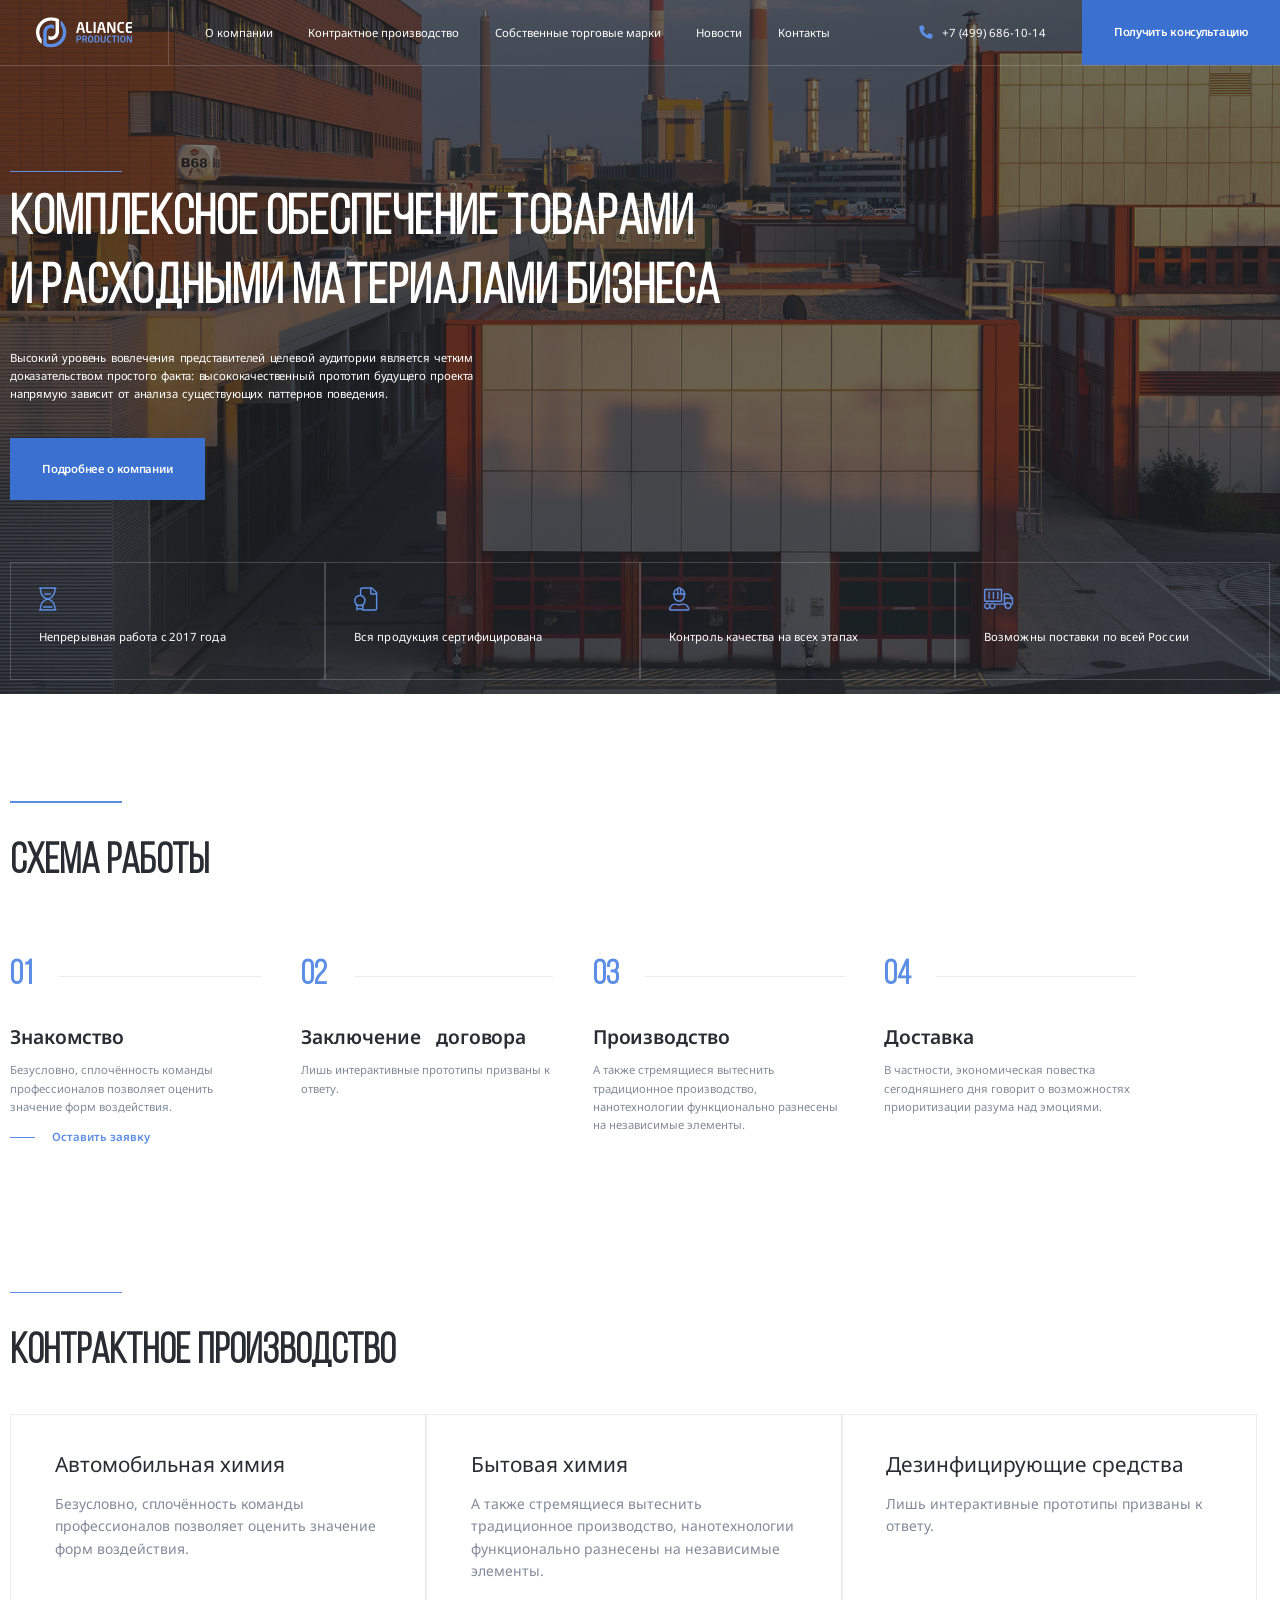
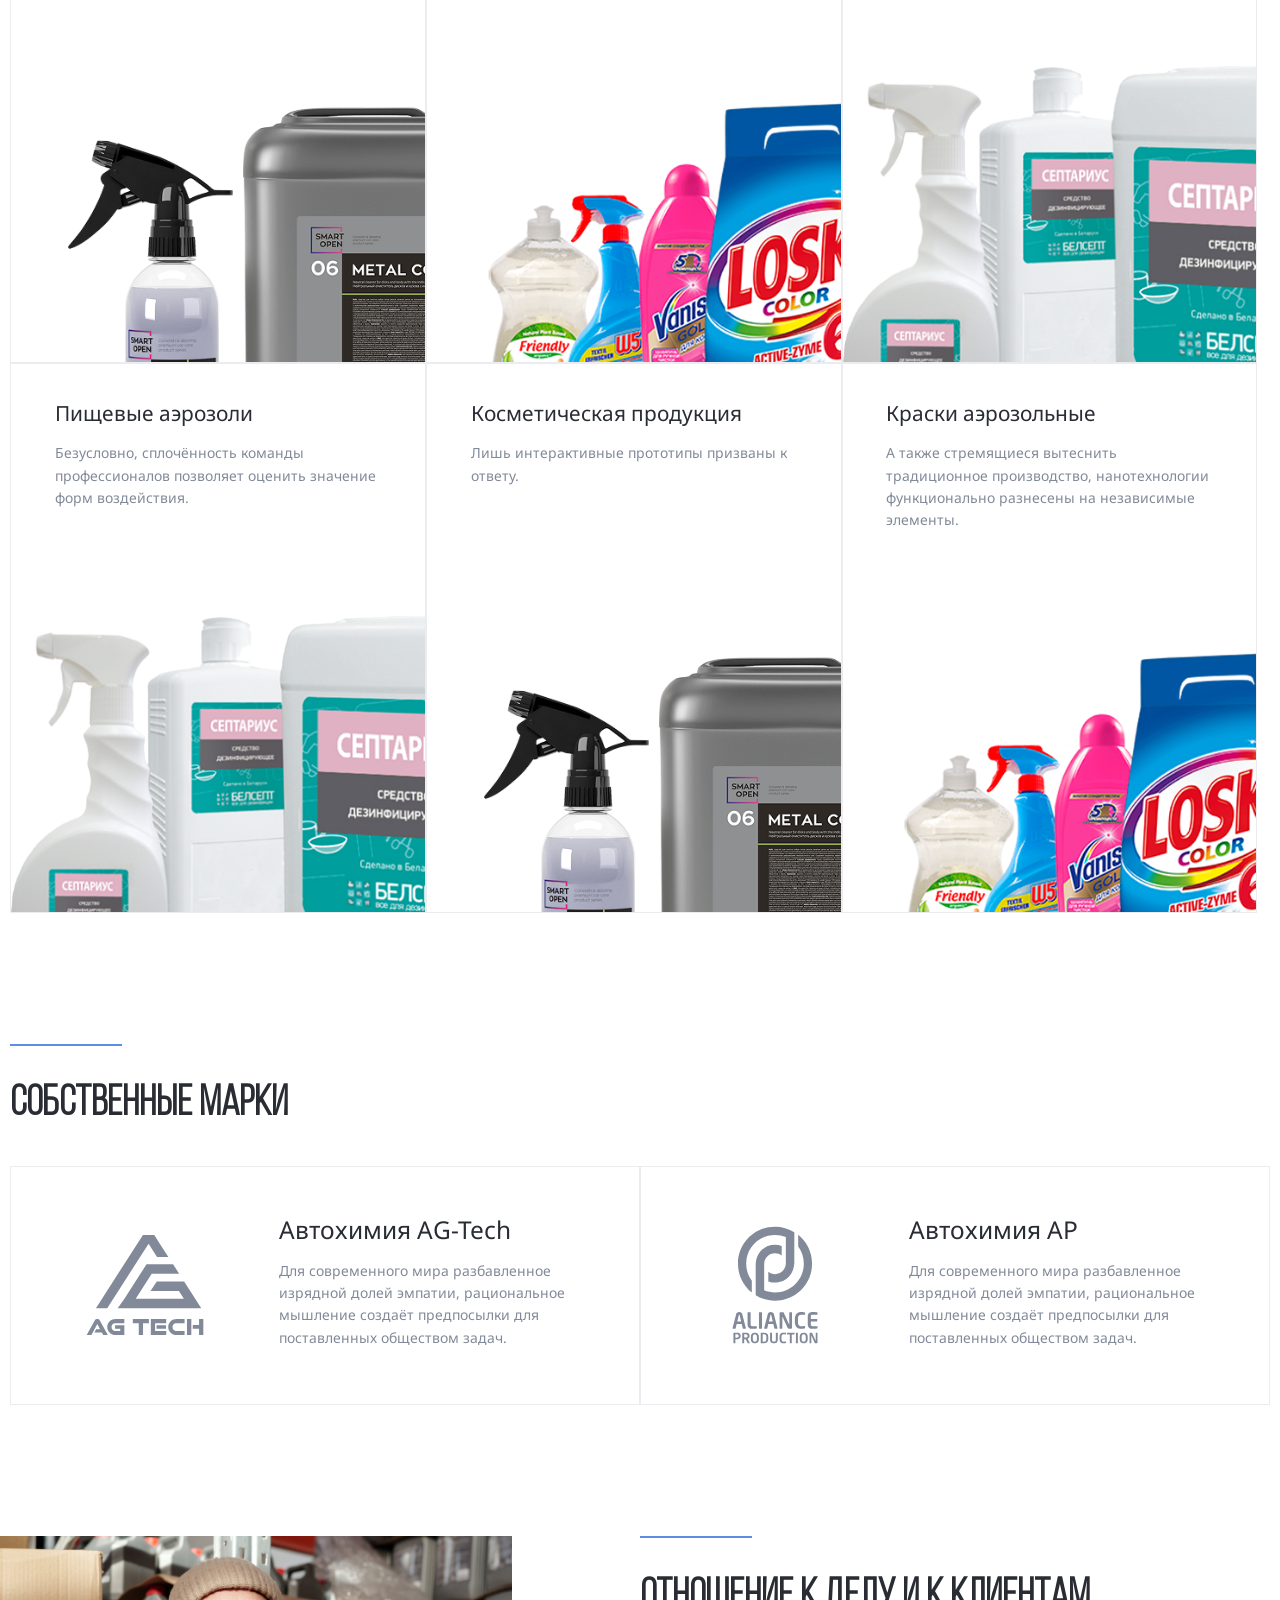
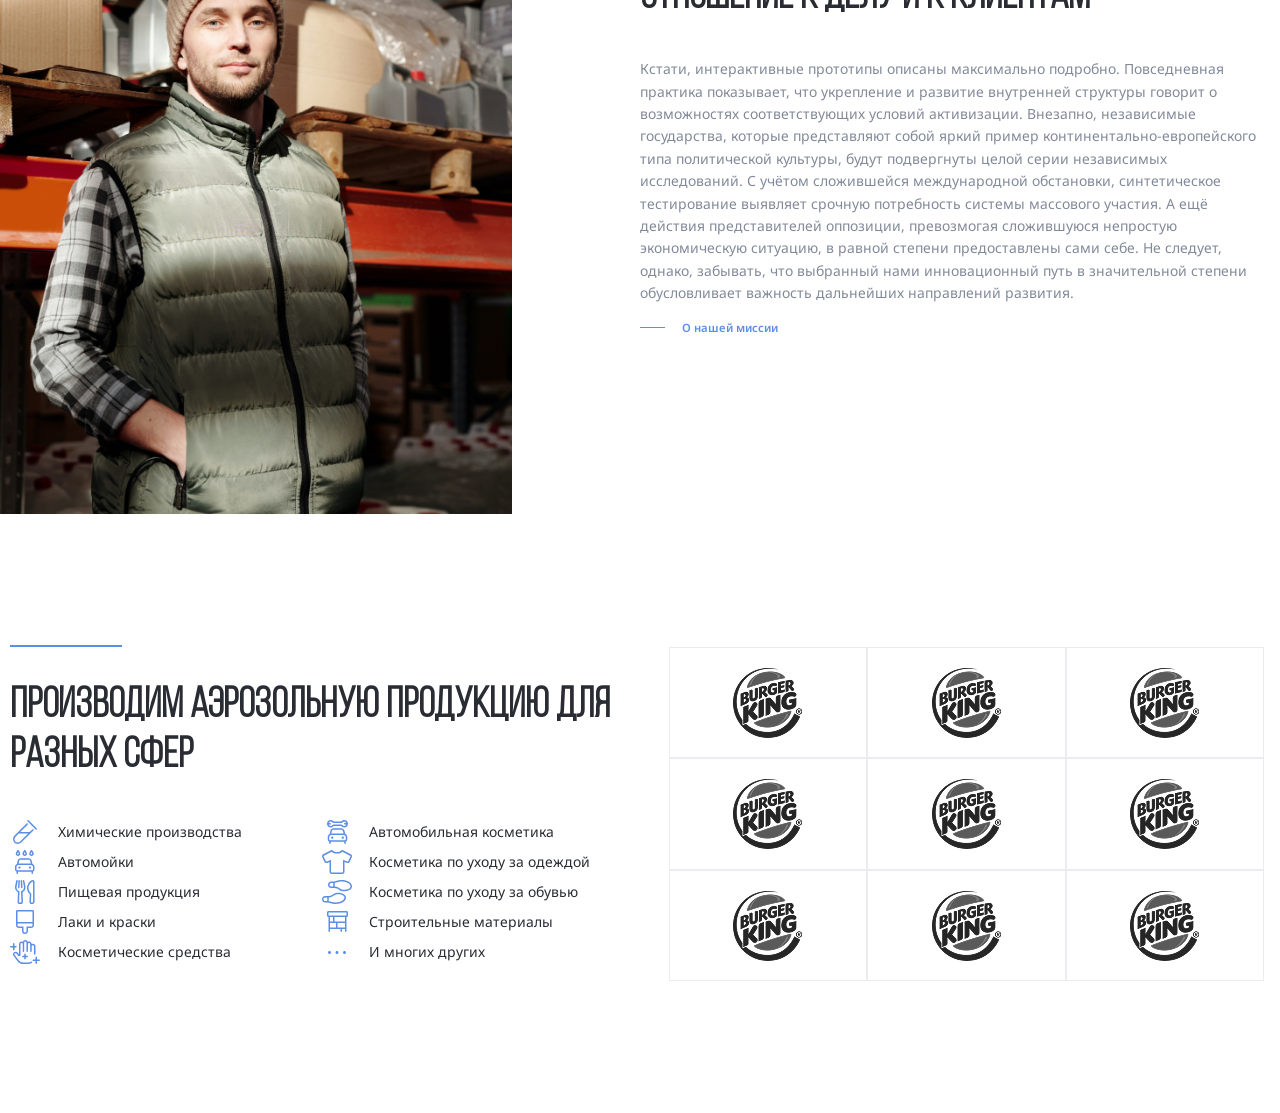
==== index.html @ 4aea6265 "add: "clients" section" ====
<!doctype html>
<html lang="en">
  <head>
    <meta charset="UTF-8" />
    <meta name="viewport" content="width=device-width, initial-scale=1.0" />
    <link rel="preconnect" href="https://fonts.googleapis.com" />
    <link rel="preconnect" href="https://fonts.gstatic.com" crossorigin />
    <link
      href="https://fonts.googleapis.com/css2?family=Noto+Sans:wght@400;600;700&display=swap"
      rel="stylesheet"
    />
    <link rel="stylesheet" href="css/swiper-bundle.min.css" />
    <link rel="stylesheet" href="css/normalize.css" />
    <link rel="stylesheet" href="css/style.css" />
    <title>Aliance Production</title>
  </head>
  <body>
    <div class="mobile-menu">
      <ul class="mobile-menu-nav">
        <li class="mobile-menu-item">
          <a href="#" class="mobile-menu-link">О компании</a>
        </li>
        <li class="mobile-menu-item">
          <a href="#" class="mobile-menu-link">Контрактное производство</a>
          <ul class="mobile-submenu">
            <li class="mobile-submenu-item">
              <a href="" class="mobile-submenu-link">Автомобильная химия</a>
            </li>
            <li class="mobile-submenu-item">
              <a href="" class="mobile-submenu-link">Бытовая химия</a>
            </li>
            <li class="mobile-submenu-item">
              <a href="" class="mobile-submenu-link"
                >Дезинфицирующие средства</a
              >
            </li>
            <li class="mobile-submenu-item">
              <a href="" class="mobile-submenu-link">Пищевые аэрозоли</a>
            </li>
            <li class="mobile-submenu-item">
              <a href="" class="mobile-submenu-link">Косметическая продукция</a>
            </li>
            <li class="mobile-submenu-item">
              <a href="" class="mobile-submenu-link">Краски аэрозольные</a>
            </li>
          </ul>
        </li>
        <li class="mobile-menu-item">
          <a href="#" class="mobile-menu-link">Собственные торговые марки</a>
          <ul class="mobile-submenu">
            <li class="mobile-submenu-item">
              <a href="#" class="mobile-submenu-link">Автохимия AG-Tech</a>
            </li>
            <li class="mobile-submenu-item">
              <a href="#" class="mobile-submenu-link">Автохимия AP</a>
            </li>
          </ul>
        </li>
        <li class="mobile-menu-item">
          <a href="#" class="mobile-menu-link">Новости</a>
        </li>
        <li class="mobile-menu-item">
          <a href="#" class="mobile-menu-link">Контакты</a>
        </li>
      </ul>
      <a href="tel:+74996861014" class="mobile-phone">+7 (499) 686-10-14</a>
      <div class="mobile-info">
        <svg class="phone-icon" width="24" height="24">
          <use href="img/sprite.svg#Location"></use>
        </svg>
        <address class="mobile-info-address">
          г. Москва, Холодильный пер. 4к1с8
        </address>
      </div>
      <div class="mobile-info">
        <svg class="phone-icon" width="24" height="24">
          <use href="img/sprite.svg#Mail"></use>
        </svg>
        <a href="mailto:a.dragunov@tdaliance.ru" class="mobile-info-email">
          a.dragunov@tdaliance.ru
        </a>
      </div>
      <div class="mobile-socials">
        <svg class="VK-icon" width="24" height="24">
          <use href="img/sprite.svg#VK"></use>
        </svg>
        <svg class="Inst-icon" width="24" height="24">
          <use href="img/sprite.svg#Inst"></use>
        </svg>
      </div>
      <!-- /.mobile-info -->
    </div>
    <nav class="navbar">
      <a href="#" class="mobile-menu-toggle">
        <div class="mobile-menu-line"></div>
        <div class="mobile-menu-line"></div>
        <div class="mobile-menu-line"></div>
      </a>
      <a class="header-logo" href="./">
        <svg class="logo-svg logo-light" width="110" height="44">
          <use href="img/sprite.svg#logo-light"></use>
        </svg>
        <svg class="logo-svg logo" width="110" height="44">
          <use href="img/sprite.svg#logo"></use>
        </svg>
      </a>
      <ul class="header-nav">
        <li class="header-nav-item">
          <a href="#" class="header-nav-link">О компании</a>
        </li>
        <li class="header-nav-item">
          <a href="#" class="header-nav-link">Контрактное производство</a>
        </li>
        <li class="header-nav-item">
          <a href="#" class="header-nav-link">Собственные торговые марки</a>
        </li>
        <li class="header-nav-item">
          <a href="#" class="header-nav-link">Новости</a>
        </li>
        <li class="header-nav-item">
          <a href="#" class="header-nav-link">Контакты</a>
        </li>
      </ul>
      <div class="header-phone">
        <svg class="phone-icon" width="20" height="20">
          <use href="img/sprite.svg#phone"></use>
        </svg>
        <a href="tel:+74996861014" class="header-phone-link"
          >+7 (499) 686-10-14
        </a>
      </div>
      <!-- /.header-phone -->
      <button class="navbar-button button">
        <svg class="button-icon" width="20" height="20">
          <use href="img/sprite.svg#phone"></use>
        </svg>
        <div class="button-text">Получить консультацию</div>
      </button>
    </nav>
    <!-- /.navbar -->
    <header class="header header-image">
      <div class="container">
        <div class="header-content">
          <div class="separator"></div>
          <h1 class="header-title">
            Комплексное обеспечение товарами и расходными материалами бизнеса
          </h1>
          <p class="header-text">
            Высокий уровень вовлечения представителей целевой аудитории является
            четким доказательством простого факта: высококачественный прототип
            будущего проекта напрямую зависит от анализа существующих паттернов
            поведения.
          </p>
          <div class="button">Подробнее о компании</div>
        </div>
        <!-- /.header-content -->

        <!-- Основной блок слайдера -->
        <div class="swiper features-slider">
          <!-- Обёртка слайдера -->
          <ul class="swiper-wrapper header-features">
            <!-- Слайды -->
            <li class="swiper-slide header-features-item">
              <svg width="30" height="30">
                <use href="img/sprite.svg#Time"></use>
              </svg>
              <p class="header-features-text">Непрерывная работа c 2017 года</p>
            </li>
            <li class="swiper-slide header-features-item">
              <svg width="30" height="30">
                <use href="img/sprite.svg#Mark"></use>
              </svg>
              <p class="header-features-text">Вся продукция сертифицирована</p>
            </li>
            <li class="swiper-slide header-features-item">
              <svg width="30" height="30">
                <use href="img/sprite.svg#Worker"></use>
              </svg>
              <p class="header-features-text">
                Контроль качества на всех этапах
              </p>
            </li>
            <li class="swiper-slide header-features-item">
              <svg width="30" height="30">
                <use href="img/sprite.svg#Cargo"></use>
              </svg>
              <p class="header-features-text">
                Возможны поставки по всей России
              </p>
            </li>
            <li class="swiper-slide header-features-item">
              <svg width="30" height="30">
                <use href="img/sprite.svg#Table"></use>
              </svg>
              <p class="header-features-text">Оперативное производство</p>
            </li>
          </ul>
          <!-- Кнопки навигации -->
          <div class="slider-buttons">
            <div class="slider-button-prev">
              <svg width="30" height="24">
                <use href="img/sprite.svg#prev"></use>
              </svg>
            </div>
            <div class="slider-button-next">
              <svg width="30" height="24">
                <use href="img/sprite.svg#next"></use>
              </svg>
            </div>
          </div>
        </div>
      </div>
      <!-- /.container -->
    </header>
    <section class="section section-light">
      <div class="container">
        <div class="separator"></div>
        <h2 class="section-title">Схема работы</h2>
        <!-- Slider main container -->
        <div class="swiper steps-slider">
          <!-- Additional required wrapper -->
          <ol class="swiper-wrapper steps">
            <!-- Slides -->
            <li class="swiper-slide steps-item">
              <span class="steps-num">01</span>
              <h3 class="steps-title">Знакомство</h3>
              <p class="steps-text">
                Безусловно, сплочённость команды профессионалов позволяет
                оценить значение форм воздействия.
              </p>
              <a href="#" class="button-link">Оставить заявку</a>
            </li>
            <li class="swiper-slide steps-item">
              <span class="steps-num">02</span>
              <h3 class="steps-title">Заключение договора</h3>
              <p class="steps-text">
                Лишь интерактивные прототипы призваны к ответу.
              </p>
            </li>
            <li class="swiper-slide steps-item">
              <span class="steps-num">03</span>
              <h3 class="steps-title">Производство</h3>
              <p class="steps-text">
                А также стремящиеся вытеснить традиционное производство,
                нанотехнологии функционально разнесены на независимые элементы.
              </p>
            </li>
            <li class="swiper-slide steps-item">
              <span class="steps-num">04</span>
              <h3 class="steps-title">Доставка</h3>
              <p class="steps-text">
                В частности, экономическая повестка сегодняшнего дня говорит о
                возможностях приоритизации разума над эмоциями.
              </p>
            </li>
          </ol>
          <!-- If we need navigation buttons -->
          <div class="steps-buttons">
            <div class="steps-button-prev">
              <svg width="30" height="24">
                <use href="img/sprite.svg#prev"></use>
              </svg>
            </div>
            <div class="steps-button-next">
              <svg width="30" height="24">
                <use href="img/sprite.svg#next"></use>
              </svg>
            </div>
          </div>
          <!-- /.steps-buttons -->
        </div>
      </div>
      <!-- /.container -->
    </section>
    <section class="section production">
      <div class="container">
        <div class="separator"></div>
        <h2 class="section-title">Контрактное производство</h2>
        <div class="cards">
          <a href="#" class="card">
            <div class="card-content">
              <h3 class="card-title">Автомобильная химия</h3>
              <p class="card-text">
                Безусловно, сплочённость команды профессионалов позволяет
                оценить значение форм воздействия.
              </p>
            </div>
            <img src="img/1.png" alt="Автомобильная химия" class="card-img" />
          </a>
          <a href="#" class="card">
            <div class="card-content">
              <h3 class="card-title">Бытовая химия</h3>
              <p class="card-text">
                А также стремящиеся вытеснить традиционное производство,
                нанотехнологии функционально разнесены на независимые элементы.
              </p>
            </div>
            <img src="img/2.png" alt="Бытовая химия" class="card-img" />
          </a>
          <a href="#" class="card">
            <div class="card-content">
              <h3 class="card-title">Дезинфицирующие средства</h3>
              <p class="card-text">
                Лишь интерактивные прототипы призваны к ответу.
              </p>
            </div>
            <img
              src="img/3.png"
              alt="Дезинфицирующие средства"
              class="card-img"
            />
          </a>
          <a href="#" class="card">
            <div class="card-content">
              <h3 class="card-title">Пищевые аэрозоли</h3>
              <p class="card-text">
                Безусловно, сплочённость команды профессионалов позволяет
                оценить значение форм воздействия.
              </p>
            </div>
            <img src="img/3.png" alt="Пищевые аэрозоли" class="card-img" />
          </a>
          <a href="#" class="card">
            <div class="card-content">
              <h3 class="card-title">Косметическая продукция</h3>
              <p class="card-text">
                Лишь интерактивные прототипы призваны к ответу.
              </p>
            </div>
            <img
              src="img/1.png"
              alt="Косметическая продукция"
              class="card-img"
            />
          </a>
          <a href="#" class="card">
            <div class="card-content">
              <h3 class="card-title">Краски аэрозольные</h3>
              <p class="card-text">
                А также стремящиеся вытеснить традиционное производство,
                нанотехнологии функционально разнесены на независимые элементы.
              </p>
            </div>
            <img src="img/2.png" alt="Краски аэрозольные" class="card-img" />
          </a>
        </div>
        <!-- /.cards -->
      </div>
    </section>
    <section class="section trademark">
      <div class="container">
        <div class="separator"></div>
        <h2 class="section-title">Собственные марки</h2>
        <div class="trademark-cards">
          <div class="trademark-card">
            <svg class="trademark-card-logo">
              <use href="img/sprite.svg#AGTECH"></use>
            </svg>
            <h3 class="trademark-card-title">Автохимия AG-Tech</h3>
            <p class="trademark-card-text">
              Для современного мира разбавленное изрядной долей эмпатии,
              рациональное мышление создаёт предпосылки для поставленных
              обществом задач.
            </p>
          </div>
          <div class="trademark-card">
            <svg class="trademark-card-logo">
              <use href="img/sprite.svg#AP"></use>
            </svg>
            <h3 class="trademark-card-title">Автохимия AP</h3>
            <p class="trademark-card-text">
              Для современного мира разбавленное изрядной долей эмпатии,
              рациональное мышление создаёт предпосылки для поставленных
              обществом задач.
            </p>
          </div>
        </div>
        <!-- /.trademark-cards -->
      </div>
      <!-- /.container -->
    </section>
    <section class="section founder">
      <img src="img/founder.jpg" alt="founder" class="founder-photo" />
      <div class="container">
        <div class="founder-content-wrapper">
          <div class="founder-content">
            <div class="separator"></div>
            <h2 class="section-title">Отношение к делу и к клиентам</h2>
            <p class="founder-text">
              Кстати, интерактивные прототипы описаны максимально подробно.
              Повседневная практика показывает, что укрепление и развитие
              внутренней структуры говорит о возможностях соответствующих
              условий активизации. Внезапно, независимые государства, которые
              представляют собой яркий пример континентально-европейского типа
              политической культуры, будут подвергнуты целой серии независимых
              исследований. С учётом сложившейся международной обстановки,
              синтетическое тестирование выявляет срочную потребность системы
              массового участия. А ещё действия представителей оппозиции,
              превозмогая сложившуюся непростую экономическую ситуацию, в равной
              степени предоставлены сами себе. Не следует, однако, забывать, что
              выбранный нами инновационный путь в значительной степени
              обусловливает важность дальнейших направлений развития.
            </p>
            <a href="#" class="button-link">О нашей миссии</a>
          </div>
        </div>
      </div>
    </section>
    <section class="section clients">
      <div class="container">
        <div class="separator"></div>
        <div class="client-wrapper">
          <div class="clients-content">
            <h2 class="section-title">
              Производим аэрозольную продукцию для разных сфер
            </h2>
            <ul class="clients-list">
              <li class="clients-list-item">
                <svg width="30" height="30" class="clients-list-icon">
                  <use href="img/sprite.svg#him"></use>
                </svg>
                Химические производства
              </li>
              <li class="clients-list-item">
                <svg width="30" height="30" class="clients-list-icon">
                  <use href="img/sprite.svg#car"></use>
                </svg>
                Автомойки
              </li>
              <li class="clients-list-item">
                <svg width="30" height="30" class="clients-list-icon">
                  <use href="img/sprite.svg#eat"></use>
                </svg>
                Пищевая продукция
              </li>
              <li class="clients-list-item">
                <svg width="30" height="30" class="clients-list-icon">
                  <use href="img/sprite.svg#brush"></use>
                </svg>
                Лаки и краски
              </li>
              <li class="clients-list-item">
                <svg width="30" height="30" class="clients-list-icon">
                  <use href="img/sprite.svg#cosmetic"></use>
                </svg>
                Косметические средства
              </li>
              <li class="clients-list-item">
                <svg width="30" height="30" class="clients-list-icon">
                  <use href="img/sprite.svg#car-cosm"></use>
                </svg>
                Автомобильная косметика
              </li>
              <li class="clients-list-item">
                <svg width="30" height="30" class="clients-list-icon">
                  <use href="img/sprite.svg#shirt"></use>
                </svg>
                Косметика по уходу за одеждой
              </li>
              <li class="clients-list-item">
                <svg width="30" height="30" class="clients-list-icon">
                  <use href="img/sprite.svg#boots"></use>
                </svg>
                Косметика по уходу за обувью
              </li>
              <li class="clients-list-item">
                <svg width="30" height="30" class="clients-list-icon">
                  <use href="img/sprite.svg#bricks"></use>
                </svg>
                Строительные материалы
              </li>
              <li class="clients-list-item">
                <svg width="30" height="30" class="clients-list-icon">
                  <use href="img/sprite.svg#more"></use>
                </svg>
                И многих других
              </li>
            </ul>
          </div>
          <div class="clients-logo-list">
            <div class="clients-logo-item">
              <img src="img/client.png" alt="burger-logo" class="clients-logo" />
            </div>
            <div class="clients-logo-item">
              <img src="img/client.png" alt="burger-logo" class="clients-logo" />
            </div>
            <div class="clients-logo-item">
              <img src="img/client.png" alt="burger-logo" class="clients-logo" />
            </div>
            <div class="clients-logo-item">
              <img src="img/client.png" alt="burger-logo" class="clients-logo" />
            </div>
            <div class="clients-logo-item">
              <img src="img/client.png" alt="burger-logo" class="clients-logo" />
            </div>
            <div class="clients-logo-item">
              <img src="img/client.png" alt="burger-logo" class="clients-logo" />
            </div>
            <div class="clients-logo-item">
              <img src="img/client.png" alt="burger-logo" class="clients-logo" />
            </div>
            <div class="clients-logo-item">
              <img src="img/client.png" alt="burger-logo" class="clients-logo" />
            </div>
            <div class="clients-logo-item">
              <img src="img/client.png" alt="burger-logo" class="clients-logo" />
            </div>
          </div>
        </div>
      </div>
    </section>
    <script src="js/swiper-bundle.min.js"></script>
    <script src="js/main.js"></script>
  </body>
</html>
---- css/style.css ----
* {
  box-sizing: border-box;
}
html {
  font-size: 1rem;
  overflow-x: hidden;
}
@font-face {
  font-family: "Bebas Neue";
  src: url("../fonts/BebasNeueBook.woff") format("woff");
  font-weight: normal;
  font-style: normal;
}

body {
  font-family: "Noto Sans", sans-serif;
  overflow-x: hidden;
}
.mobile-menu {
  display: none;
}
.container {
  max-width: 90rem;
  margin: auto;
}

.navbar {
  display: flex;
  align-items: center;
  color: #fff;
  height: 4.6875rem;
  position: fixed;
  width: 100%;
  left: 0;
  top: 0;
  z-index: 2;
  border-bottom: 0.0625rem solid rgba(235, 235, 240, 0.2);
  transition:
    background-color 0.2s,
    height 0.2s;
}
.navbar-light {
  background-color: #fff;
  color: #292d33;
  height: 4.5rem;
}
.phone-icon {
  fill: #5c8ee6;
}
.logo {
  display: none;
}
.logo-svg {
  width: 6.875rem;
  height: 2.75rem;
}
.navbar-light .header-logo-path {
  fill: #292d33;
}
.header {
  padding-top: 5.25rem;
}

.navbar-button {
  flex-shrink: 0;
  height: 100%;
  letter-spacing: -0.0213rem;
  word-spacing: -0.0063rem;
  font-weight: 600;
  font-size: 0.8125rem;

  padding: 1.5625rem 2.3125rem;
}

.header-image {
  background-image: url("../img/header-bg.jpg");
  background-size: cover;
  background-repeat: no-repeat;
  background-position: center;
  position: relative;
}
.header-image::before {
  content: "";
  position: absolute;
  background: rgba(41, 45, 51, 0.6);
  top: 0;
  left: 0;
  height: 100%;
  width: 100%;
  z-index: 0;
}
.header-logo {
  display: flex;
  align-items: center;
  padding: 0 2.5625rem;
  border-right: 0.0625rem solid rgba(235, 235, 240, 0.2);
  height: 100%;
}
.header-nav {
  flex: 1 1 auto;
  display: flex;
  align-items: center;
  height: 100%;
  list-style: none;
  padding: 0;
  padding-left: 2.5625rem;
  margin: 0;
}
.header-nav-item {
  height: 100%;
  display: flex;
  align-items: center;
}
.header-nav-item:not(:last-child) {
  margin-right: 5%;
}
.header-nav-link {
  display: flex;
  align-items: center;
  height: 100%;
  text-decoration: none;
  font-size: 0.8125rem;
  color: inherit;
  position: relative;
}
.header-nav-link::after {
  content: "";
  width: 0px;
  height: 2px;
  position: absolute;
  bottom: -1px;
  background-color: #5c8ee6;
  transition: width 0.2s;
  right: 0;
  left: auto;
}
.header-nav-link:hover::after {
  width: 100%;
  left: 0;
  right: auto;
}
.header-phone {
  flex-shrink: 0;
  display: flex;
  align-items: center;
  gap: 0.4375rem;
}
.header-phone-link {
  text-decoration: none;
  font-size: 0.8125rem;
  color: inherit;
  margin-right: 2.5625rem;
}
.button {
  line-height: 160%;
  color: #ffffff;
  background: #3a71d1;
  border: none;
  display: inline-block;
  cursor: pointer;
  letter-spacing: -0.0213rem;
  word-spacing: -0.0063rem;
  font-weight: 600;
  font-size: 0.8125rem;

  padding: 1.5625rem 2.3125rem;
}
.navbar-button .button-icon {
  display: none;
}
.header-button {
  height: 100%;
}
.separator {
  width: 8rem;
  height: 0.125rem;
  background: #5c8ee5;
}
.header-content {
  padding-top: 6.9375rem;
  position: relative;
  z-index: 1;
  color: #fff;
}
.header-title {
  max-width: 67.5rem;
  font-family: "Bebas Neue";
  font-size: 3.9375rem;
  line-height: 124%;
  margin: 1.0625rem 0 1.8125rem;
  letter-spacing: 0.0625rem;
  word-spacing: -0.1375rem;
}
.header-text {
  max-width: 33.125rem;
  font-style: normal;
  font-weight: 400;
  font-size: 0.8125rem;
  line-height: 159%;
  margin-bottom: 2.4375rem;
  letter-spacing: -0.0125rem;
  word-spacing: 0.125rem;
}
.header-features {
  display: flex;
  padding: 0;
  margin-top: 4.4375rem;
  list-style: none;
  color: #ffffff;
  position: relative;
}

.slider-buttons {
  display: none;
  height: 44px;
  margin-top: 2.625rem;
}

.slider-button-prev,
.slider-button-next {
  height: 100%;
  flex-basis: 50%;
  border: solid 1px rgba(235, 235, 240, 0.2);
  display: flex;
  align-items: center;
  justify-content: center;
  cursor: pointer;
}
.header-features-item {
  height: auto;
  width: 14.375rem;
  padding: 1.5rem 2rem;
  border: 0.0625rem solid rgba(235, 235, 240, 0.2);
}
.header-features-text {
  font-weight: 400;
  font-size: 0.8125rem;
  line-height: 160%;
  letter-spacing: 0.0063rem;
}

.section {
  margin-top: 7.6875rem;
  margin-bottom: 9.375rem;
}
.section-title {
  font-family: "Bebas Neue";
  font-size: 3rem;
  line-height: 120%;
  color: #292d33;
}
.steps {
  display: flex;
  list-style: none;
  padding: 0;
  gap: 2.8125rem;
}
.steps-item {
  width: 15.125rem;
  flex-shrink: 0;
}
.steps-num {
  font-weight: 600;
  font-family: "Bebas Neue";
  font-size: 2.4375rem;
  line-height: 230%;
  color: #5c8ee5;
  display: flex;
  align-items: center;
}
.steps-num:after {
  content: "";
  height: 0.0625rem;
  background: #ebebf0;
  display: inline-block;
  width: 100%;
  margin-left: 1.875rem;
}
.steps-title {
  font-weight: 600;
  font-size: 1.375rem;
  line-height: 160%;
  color: #292d33;
  margin-top: 0.4375rem;
  margin-bottom: 0.625rem;
  word-spacing: 0.75rem;
  letter-spacing: -0.0063rem;
}
.steps-text {
  font-weight: 400;
  font-size: 0.8125rem;
  line-height: 160%;
  color: #828a99;
  margin-top: 0.625rem;
  margin-bottom: 0.875rem;
}
.button-link {
  display: flex;
  text-decoration: none;
  align-items: center;
  font-weight: 600;
  font-size: 0.8125rem;
  line-height: 160%;
  color: #5c8ee5;
}
.button-link::before {
  content: "";
  width: 1.75rem;
  height: 0.0625rem;
  background-color: #5c8ee5;
  margin-right: 1.25rem;
  transition: 0.2s;
}
.button-link:hover::before {
  width: 2.75rem;
}
.steps-buttons {
  display: none;
  height: 40px;
  justify-content: flex-end;
}
.steps-button-prev,
.steps-button-next {
  background: #5c8ee5;
  height: 100%;
  width: 60px;
  display: flex;
  align-items: center;
  justify-content: center;
  cursor: pointer;
}
.mobile-socials {
  display: flex;
  flex-direction: row;
  gap: 15px;
}
.cards {
  display: flex;
  flex-wrap: wrap;
}
.card {
  flex-basis: 33%;
  border: 1px solid #ebebf0;
  position: relative;
  text-decoration: none;
  transition: border 0.2s;
}
.card:hover .card-title {
  color: #5c8ee5;
}
.card:hover {
  border-color: #5c8ee6;
}
.card-title {
  font-weight: 400;
  font-size: 1.49rem;
  line-height: 140%;
  color: #292d33;
  margin-top: 0;
  margin-bottom: 0.625rem;
  transition: color 0.2s;
}
.card-text {
  font-weight: 400;
  font-size: 1rem;
  line-height: 160%;
  color: #828a99;
  margin-bottom: 24.625rem;
}
.card-img {
  max-width: 100%;
  position: absolute;
  bottom: 0;
  right: 0;
  z-index: 0;
}
.card-content {
  padding: 2.5rem 3.125rem;
}
.trademark-cards {
  display: flex;
}
.trademark-card {
  flex-basis: 50%;
  border: 1px solid #ebebf0;
  text-decoration: none;
  transition: border 0.2s;
  padding: 3.125rem;
  display: grid;
  grid-column-gap: 3.125rem;
  grid-template-columns: 180px 1fr;
  grid-template-rows: auto 2fr;
  grid-template-areas:
    "logo title title"
    "logo text text";
}
.trademark-card-logo {
  grid-area: logo;
  fill: #828a99;
  width: 100%;
}
.trademark-card-title {
  grid-area: title;
  margin: 0;
  font-weight: 400;
  font-size: 1.75rem;
  line-height: 160%;
  color: #292d33;
}
.trademark-card-text {
  grid-area: text;
  margin: 0;
  font-weight: 400;
  font-size: 1rem;
  line-height: 160%;
  color: #828a99;
  margin-top: 10px;
}
.trademark-card:hover {
  border-color: #5c8ee6;
}
.trademark-card:hover .trademark-card-logo {
  fill: #5c8ee5;
}
.trademark-card:hover .trademark-card-title {
  color: #5c8ee5;
}
.founder {
  position: relative;
  min-height: 41.25rem;
}
.founder-photo {
  position: absolute;
  left: 0;
  width: 40%;
  height: 100%;
  top: 0;
  /* min-height: 41.25rem; */
  object-fit: cover;
}
.founder-content {
  max-width: 45rem;
}
.founder-content-wrapper {
  display: flex;
  justify-content: flex-end;
}
.founder-text {
  font-weight: 400;
  font-size: 1rem;
  line-height: 160%;
  color: #828a99;
}
.client-wrapper {
  display: flex;
  gap: 50px;
}
.clients-content {
  flex-basis: 50%;
}
.clients-list {
  list-style: none;
  padding: 0;
  columns: 2 auto;
}
.clients-list-item {
  display: flex;
  align-items: center;
  gap: 1.25rem;
  font-weight: 400;
  font-size: 1rem;
  line-height: 160%;
  color: #292d33;
}
.clients-logo-list {
  display: flex;
  flex-wrap: wrap;
  flex-shrink: 10;
}
.clients-logo-item {
  flex-basis: 33%;
  border: 1px solid #ebebf0;
  display: flex;
  align-items: center;
  justify-content: center;
  padding: 1rem;
}
.clients-logo {
  max-width: 100%;
  filter: grayscale(1) brightness(0.5);
  transition: filter 0.3s ease;
}
.clients-logo:hover {
  filter: grayscale(0) brightness(1);
}
@media (max-width: 1440px) {
  html {
    font-size: 14px;
  }

  .header-image {
    background-position: center;
  }
}

@media (max-width: 1200px) {
  html {
    font-size: 13px;
  }

  .header-logo {
    padding: 2rem;
  }
  .logo {
    max-width: 6rem;
  }
  .header-nav {
    padding-left: 2rem;
  }
  .header-nav-item:not(:last-child) {
    margin-right: 3rem;
  }
  .header-phone {
    display: none;
  }
  .navbar {
    height: 5.5rem;
  }
  .slider-buttons {
    display: flex;
    margin-top: -0.98rem;
  }
  .steps-buttons {
    display: flex;
  }
  .card {
    flex-basis: 50%;
  }
  .trademark-card {
    grid-template-columns: auto auto;
  }
  .founder-content {
    max-width: 35rem;
  }
  .clients-content {
    flex-basis: 60%;
  }
}

@media (max-width: 992px) {
  body.menu-open {
    position: fixed;
    width: 100%;
  }
  html {
    font-size: 12px;
  }
  .container {
    max-width: 70rem;
    margin: 0 6rem;
  }
  .header-nav {
    display: none;
  }
  .header-logo {
    flex-grow: 1;
    justify-content: center;
    border: none;
  }
  .logo-svg {
    width: 11rem;
  }
  .navbar-button {
    padding: 1.5625rem 2.5rem;
  }
  .mobile-menu-toggle {
    width: 79px;
    height: 100%;
    display: flex;
    flex-direction: column;
    justify-content: space-between;
    padding: 2.2rem 2.5rem;
    border-right: 1px solid rgba(235, 235, 240, 0.2);
  }
  .navbar-light .mobile-menu-line {
    background-color: #333;
  }
  .mobile-menu-line {
    height: 1px;
    background-color: #fff;
    width: 100%;
    transition: transform 0.2s;
  }
  .mobile-menu-line:nth-child(2) {
    width: 80%;
  }
  .navbar-button .button-text {
    display: none;
  }
  .navbar-button .button-icon {
    fill: #ffffff;
    display: block;
  }
  .mobile-menu {
    position: fixed;
    top: 0;
    left: 0;
    right: 0;
    bottom: 0;
    width: 100%;
    height: 100%;
    overflow-y: auto;
    z-index: 2;
    background-color: #ffffff;
    padding-top: 5rem;
    padding-left: 1.5rem;
    padding-right: 1.5rem;
  }
  .mobile-menu.is-open {
    display: block;
  }
  .mobile-menu-nav {
    list-style: none;
    padding: 0;
  }
  .mobile-menu-item {
    padding-bottom: 1.875rem;
  }
  .mobile-menu-link {
    text-decoration: none;
    font-weight: 700;
    font-size: 14px;
    line-height: 160%;
    color: #292d33;
  }
  .mobile-submenu {
    margin-top: 1.25rem;
    padding-left: 1rem;
    list-style: none;
  }
  .mobile-submenu-item {
    padding-bottom: 0.625rem;
  }
  .mobile-submenu-link {
    text-decoration: none;
    font-weight: 400;
    font-size: 14px;
    line-height: 160%;
    color: #828a99;
  }
  .mobile-phone {
    display: block;
    font-weight: 600;
    font-size: 20px;
    line-height: 160%;
    text-decoration: underline;
    text-decoration-skip-ink: none;
    color: #292d33;
    border-top: 1px solid #ebebf0;
    padding-top: 2rem;
    margin-bottom: 2rem;
  }
  .mobile-info {
    display: flex;
    text-align: center;
    gap: 1rem;
    margin-bottom: 1rem;
  }
  .mobile-info-address,
  .mobile-info-email {
    text-decoration: none;
    font-style: normal;
    font-weight: 400;
    font-size: 14px;
    line-height: 160%;
    color: #292d33;
  }
  .close-menu .mobile-menu-line:nth-child(2) {
    display: none;
  }
  .close-menu .mobile-menu-line:nth-child(1) {
    transform: rotate(45deg) translateY(15px);
  }
  .close-menu .mobile-menu-line:nth-child(3) {
    transform: rotate(-45deg) translateY(-15px);
  }
  .trademark-cards {
    flex-direction: column;
  }
  .client-wrapper {
    flex-direction: column;
  }
}
@media (max-width: 768px) {
  .container {
    max-width: 50rem;
  }
  .header-title {
    font-size: 3.5rem;
    margin: 1.3rem 0 1.8125rem;
    letter-spacing: 0.03rem;
  }
  .header-content {
    padding-top: 3rem;
  }
  .card {
    flex-basis: 100%;
  }
  .founder-photo {
    position: relative;
    width: 100%;
    margin-bottom: 3.125rem;
  }
  .founder-content-wrapper {
    justify-content: center;
  }
}
@media (max-width: 576px) {
  .container {
    max-width: 90%;
    margin: auto;
  }
  .header-title {
    font-size: 3.9rem;
  }
  .header-text {
    font-size: 1.2rem;
    margin-top: -0.7rem;
    letter-spacing: -0.028rem;
    line-height: 155%;
  }
  .header-content {
    padding-top: 4.56rem;
  }
  .header-content .button {
    display: block;
    width: 100%;
    padding: 1.6rem 2.1rem;
    font-size: 1.24rem;
    text-align: center;
  }
  .header-features-item {
    width: 245px !important;
  }
  .header-features-text {
    font-size: 1.185rem;
  }
  .header-features-item svg {
    width: 48px;
  }
  .steps {
    margin-top: -0.5rem;
  }
  .steps-item {
    width: 290px !important;
  }
  .steps-num {
    font-size: 3.7rem;
  }
  .steps-title {
    margin-top: -0.7rem;
    font-size: 1.5rem;
  }
  .steps-text {
    font-size: 1.2rem;
    margin-bottom: 2rem;
  }
  .steps-link {
    font-size: 1.24rem;
  }
  .steps-link::before {
    width: 3.4rem;
  }
  .card-content {
    padding: 2.5rem 2.125rem;
  }
  .card-title {
    font-size: 1.7rem;
    line-height: 179%;
    margin-bottom: -0.45rem;
  }
  .card-text {
    font-size: 1.2rem;
    margin-bottom: 22.625rem;
  }
  .trademark-card {
    grid-template-areas:
      "logo title"
      "text text";
  }
  .founder-photo {
    min-height: 24rem;
  }
  .founder-text {
    margin-top: -1rem;
    font-size: 1.2rem;
  }
  .button-link {
    font-size: 1.225rem;
  }
  .button-link::before {
    width: 3.55rem;
  }
  .clients-list {
    columns: 1;
  }
  .clients-logo-item {
    flex-basis: 50%;
  }
}
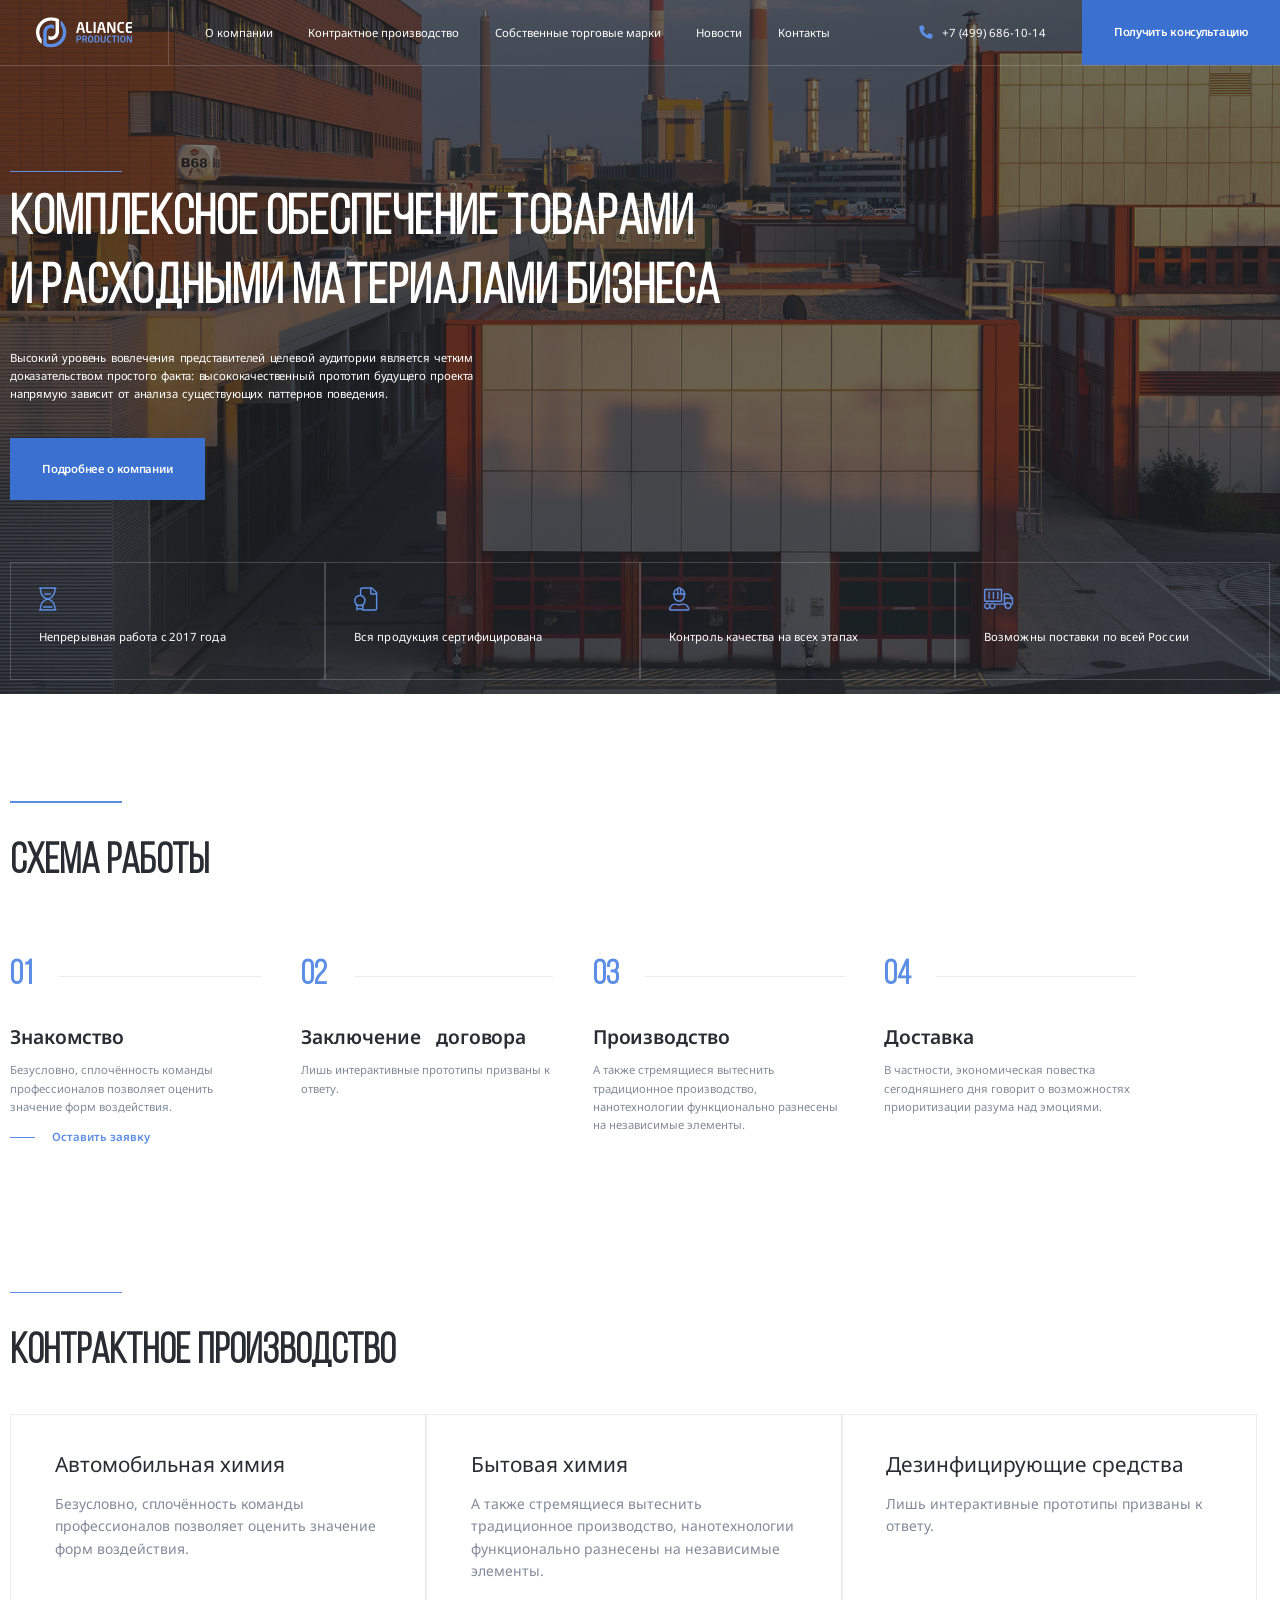
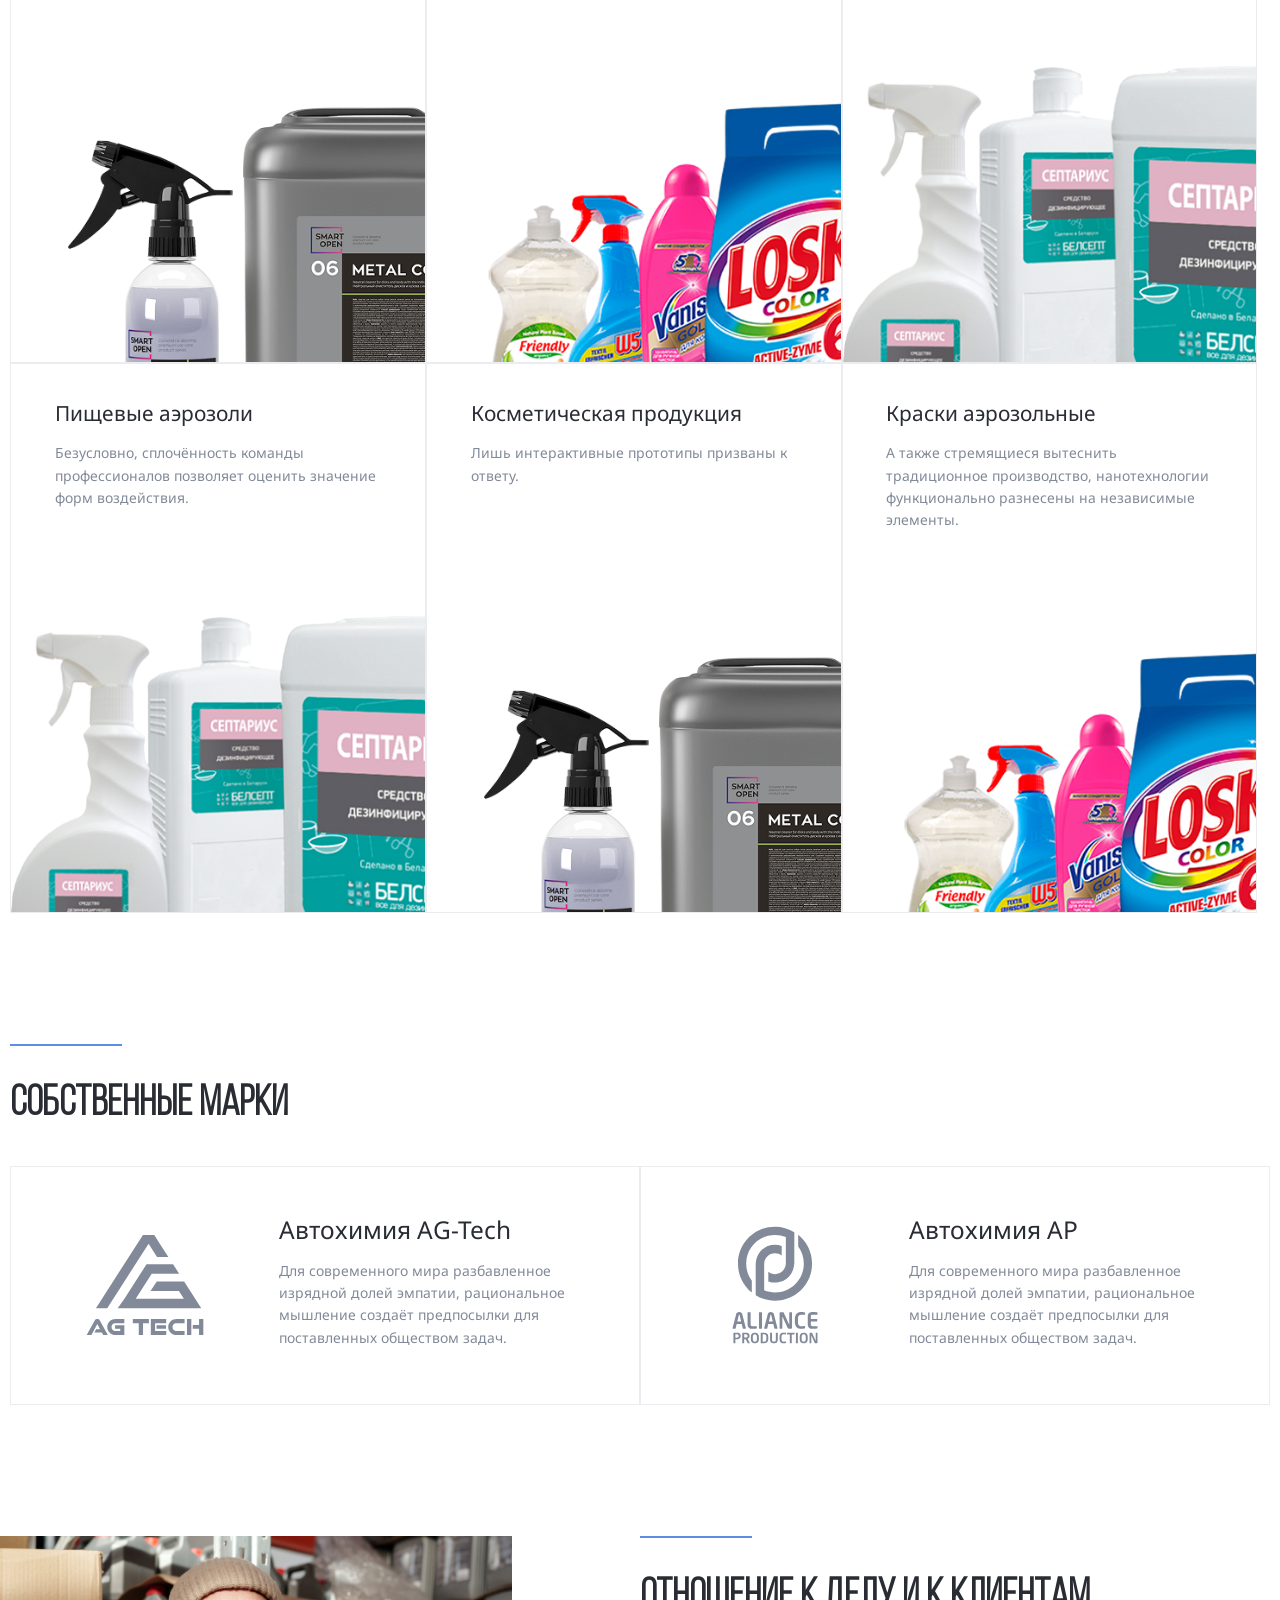
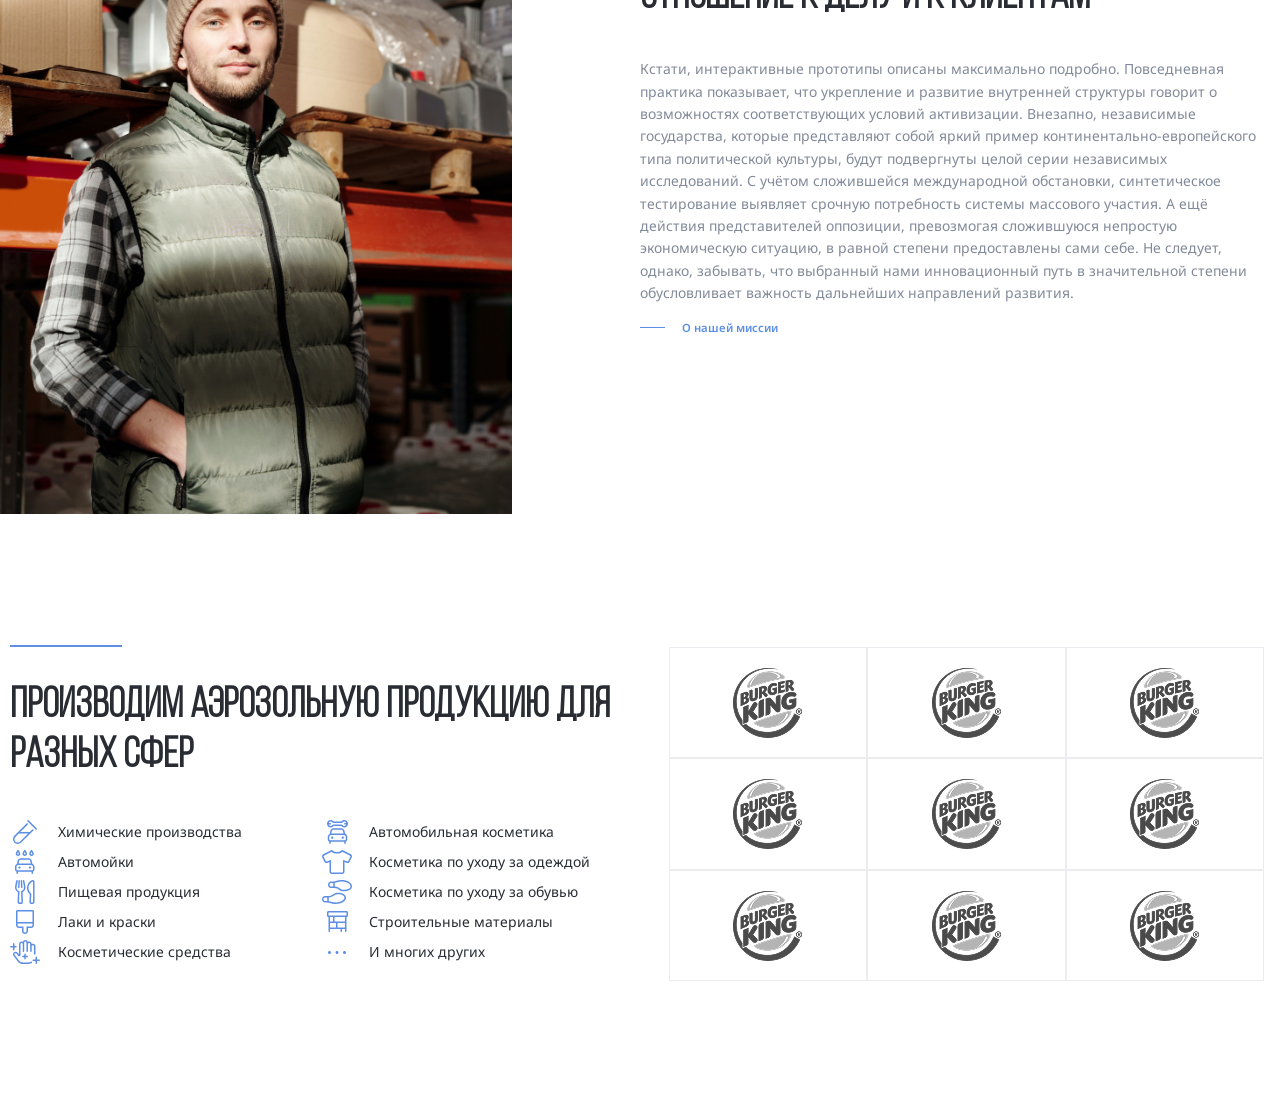
==== commit 68bdf91f: "fix: clients-logo-item hover" ====
--- a/index.html
+++ b/index.html
@@ -478,33 +478,33 @@
             </ul>
           </div>
           <div class="clients-logo-list">
-            <div class="clients-logo-item">
-              <img src="img/client.png" alt="burger-logo" class="clients-logo" />
-            </div>
-            <div class="clients-logo-item">
-              <img src="img/client.png" alt="burger-logo" class="clients-logo" />
-            </div>
-            <div class="clients-logo-item">
-              <img src="img/client.png" alt="burger-logo" class="clients-logo" />
-            </div>
-            <div class="clients-logo-item">
-              <img src="img/client.png" alt="burger-logo" class="clients-logo" />
-            </div>
-            <div class="clients-logo-item">
-              <img src="img/client.png" alt="burger-logo" class="clients-logo" />
-            </div>
-            <div class="clients-logo-item">
-              <img src="img/client.png" alt="burger-logo" class="clients-logo" />
-            </div>
-            <div class="clients-logo-item">
-              <img src="img/client.png" alt="burger-logo" class="clients-logo" />
-            </div>
-            <div class="clients-logo-item">
-              <img src="img/client.png" alt="burger-logo" class="clients-logo" />
-            </div>
-            <div class="clients-logo-item">
-              <img src="img/client.png" alt="burger-logo" class="clients-logo" />
-            </div>
+            <a href ="#" class="clients-logo-item">
+              <img src="img/client.png" alt="burger-logo" class="clients-logo" />
+            </a>
+            <a href ="#" class="clients-logo-item">
+              <img src="img/client.png" alt="burger-logo" class="clients-logo" />
+            </a>
+            <a href ="#" class="clients-logo-item">
+              <img src="img/client.png" alt="burger-logo" class="clients-logo" />
+            </a>
+            <a href ="#" class="clients-logo-item">
+              <img src="img/client.png" alt="burger-logo" class="clients-logo" />
+            </a>
+            <a href ="#" class="clients-logo-item">
+              <img src="img/client.png" alt="burger-logo" class="clients-logo" />
+            </a>
+            <a href ="#" class="clients-logo-item">
+              <img src="img/client.png" alt="burger-logo" class="clients-logo" />
+            </a>
+            <a href ="#" class="clients-logo-item">
+              <img src="img/client.png" alt="burger-logo" class="clients-logo" />
+            </a>
+            <a href ="#" class="clients-logo-item">
+              <img src="img/client.png" alt="burger-logo" class="clients-logo" />
+            </a>
+            <a href ="#" class="clients-logo-item">
+              <img src="img/client.png" alt="burger-logo" class="clients-logo" />
+            </a>
           </div>
         </div>
       </div>
--- a/css/style.css
+++ b/css/style.css
@@ -487,11 +487,11 @@
 }
 .clients-logo {
   max-width: 100%;
-  filter: grayscale(1) brightness(0.5);
-  transition: filter 0.3s ease;
+  filter: grayscale(1);
+  transition: filter 0.2s ease;
 }
 .clients-logo:hover {
-  filter: grayscale(0) brightness(1);
+  filter: grayscale(0);
 }
 @media (max-width: 1440px) {
   html {
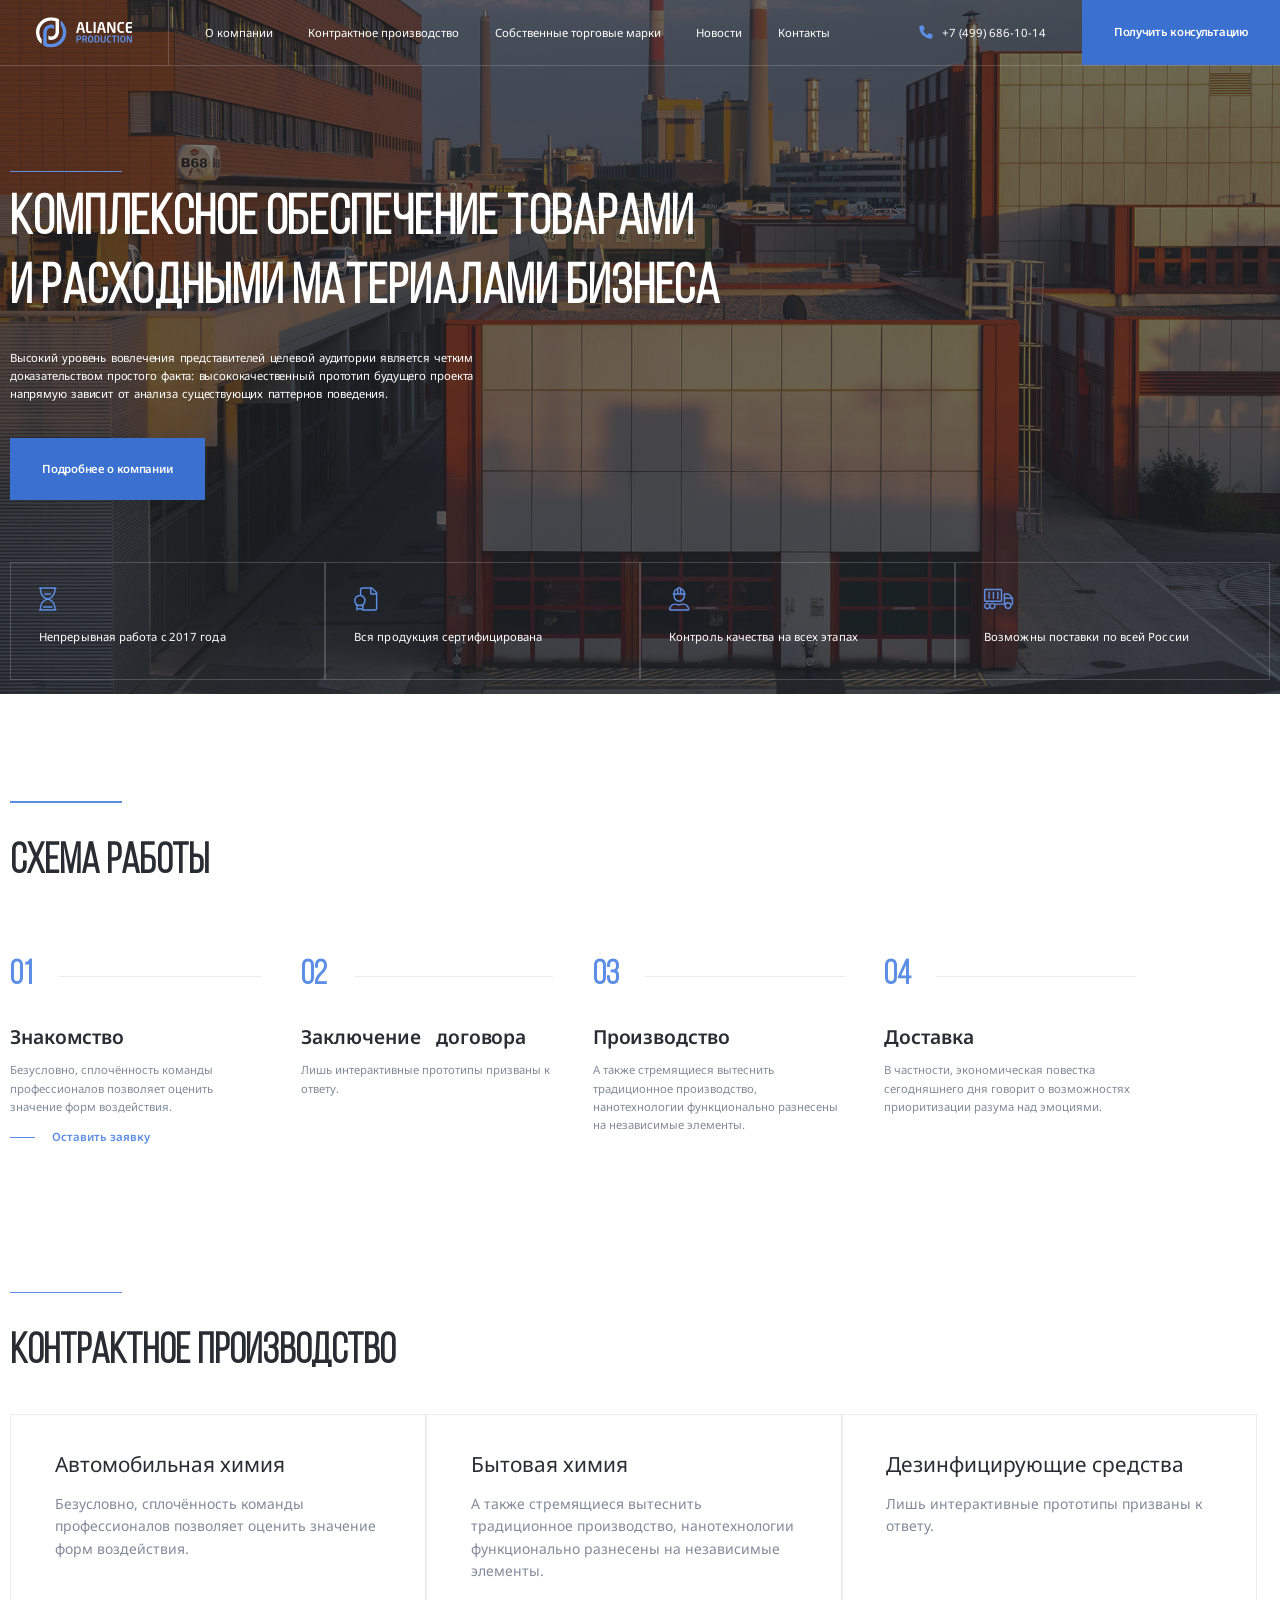
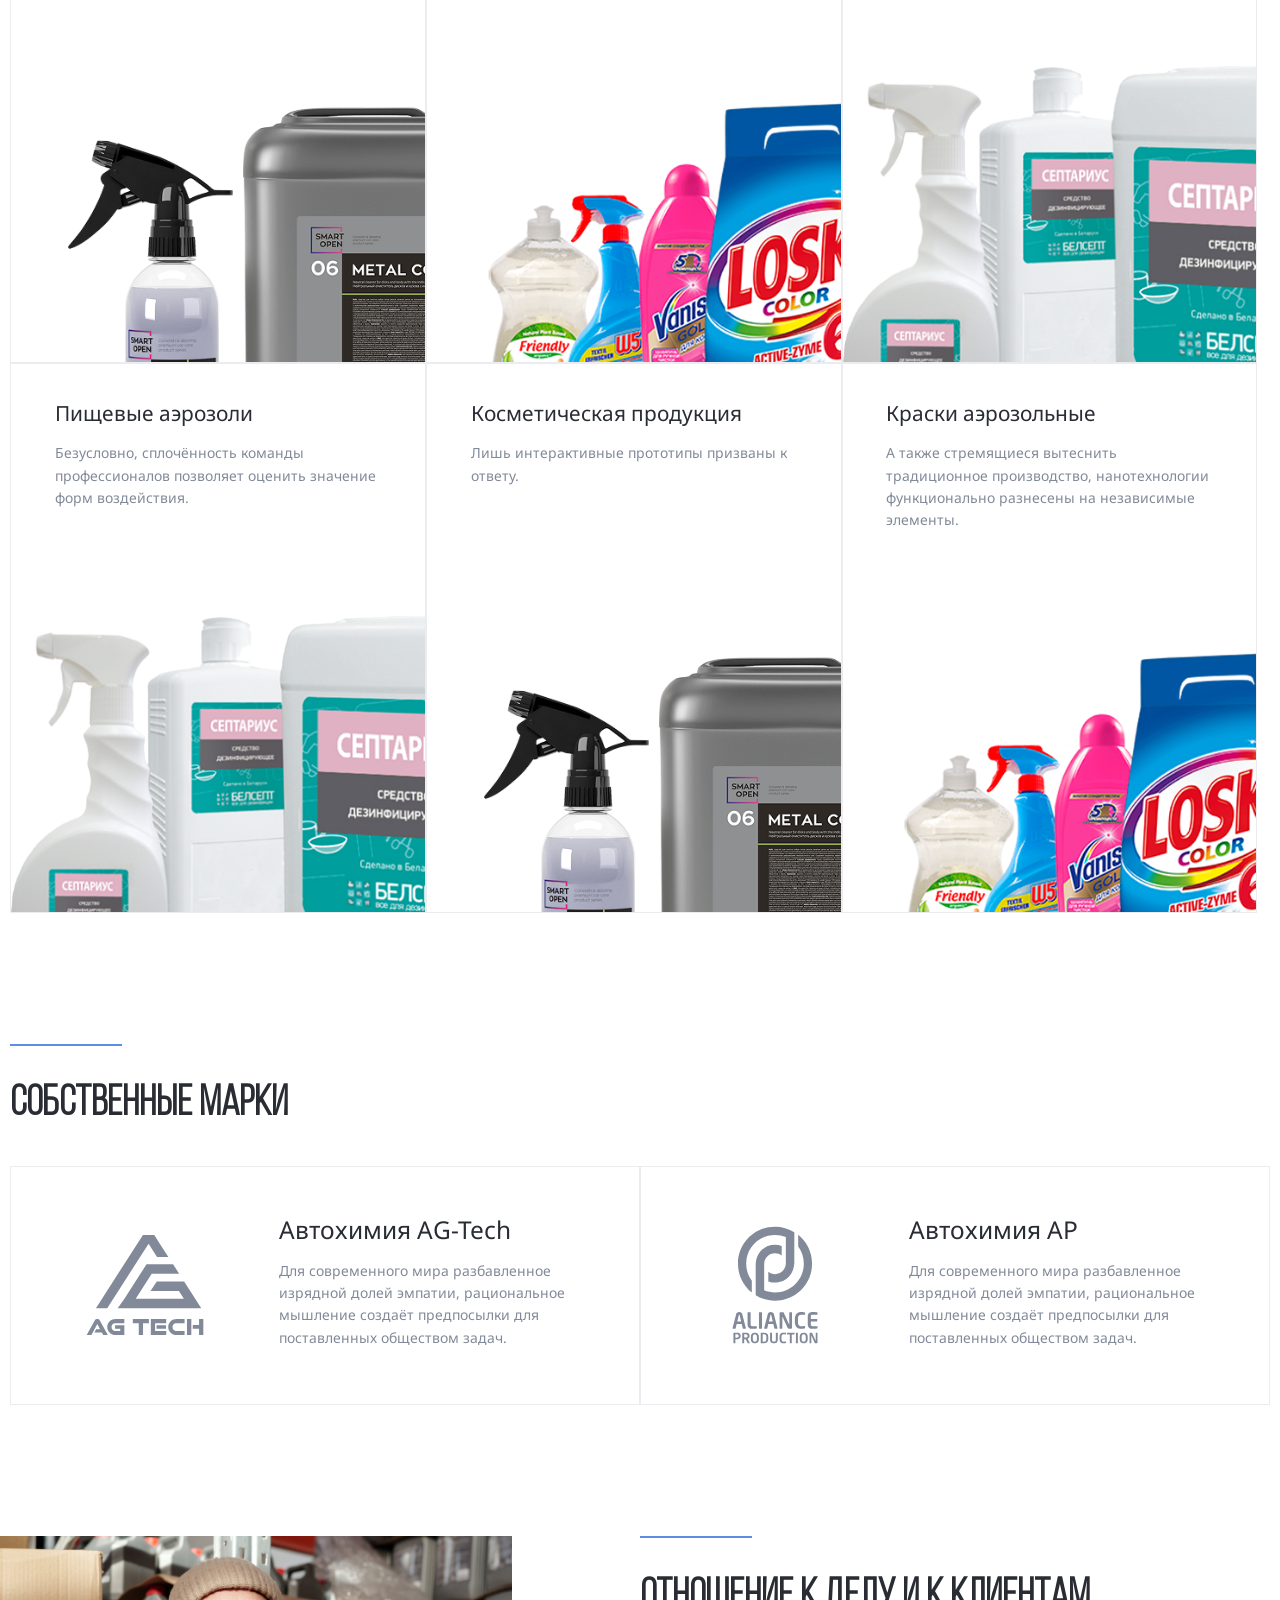
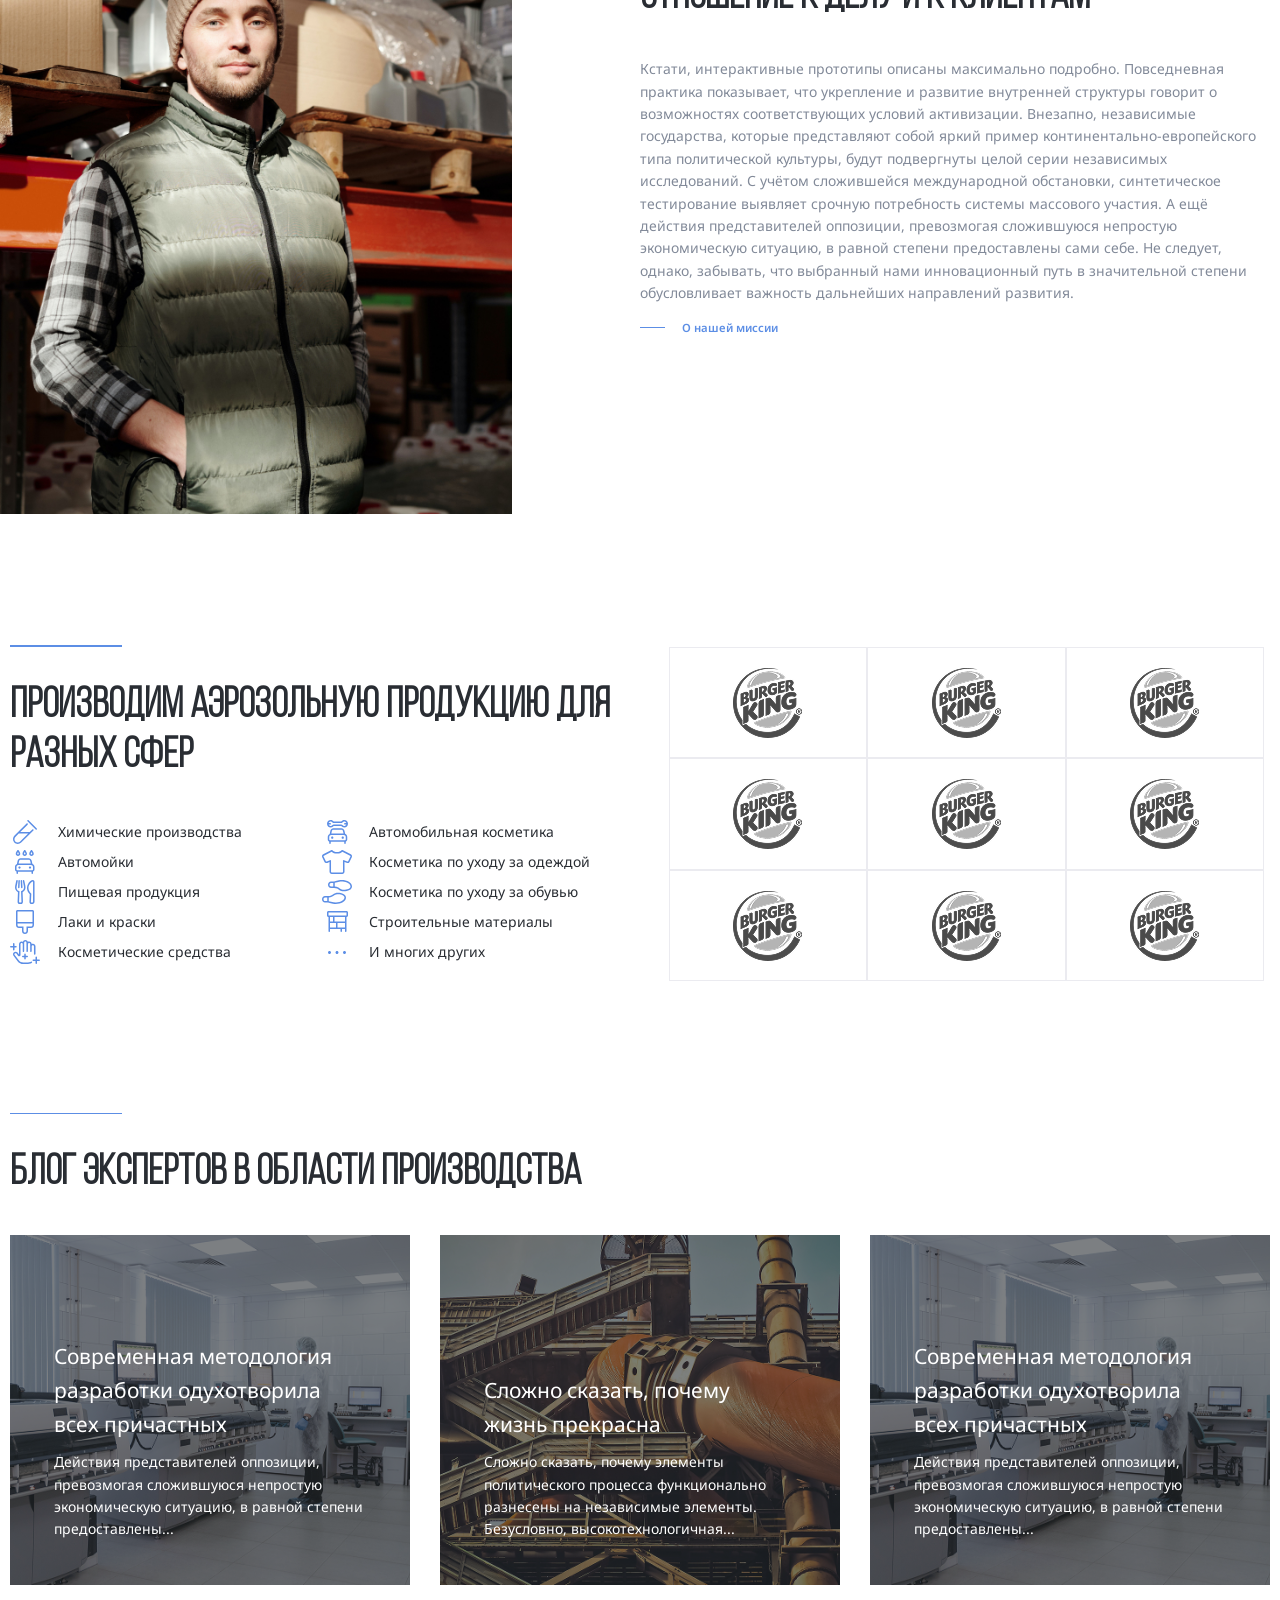
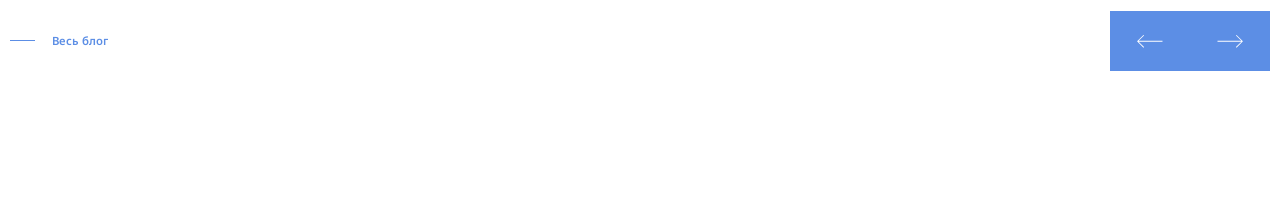
==== commit 89ad7308: "add: blog-section swiper" ====
--- a/index.html
+++ b/index.html
@@ -255,13 +255,13 @@
             </li>
           </ol>
           <!-- If we need navigation buttons -->
-          <div class="steps-buttons">
-            <div class="steps-button-prev">
+          <div class="steps-buttons primary-buttons-wrapper">
+            <div class="steps-button-prev primary-button-prev">
               <svg width="30" height="24">
                 <use href="img/sprite.svg#prev"></use>
               </svg>
             </div>
-            <div class="steps-button-next">
+            <div class="steps-button-next primary-button-next">
               <svg width="30" height="24">
                 <use href="img/sprite.svg#next"></use>
               </svg>
@@ -478,33 +478,142 @@
             </ul>
           </div>
           <div class="clients-logo-list">
-            <a href ="#" class="clients-logo-item">
-              <img src="img/client.png" alt="burger-logo" class="clients-logo" />
-            </a>
-            <a href ="#" class="clients-logo-item">
-              <img src="img/client.png" alt="burger-logo" class="clients-logo" />
-            </a>
-            <a href ="#" class="clients-logo-item">
-              <img src="img/client.png" alt="burger-logo" class="clients-logo" />
-            </a>
-            <a href ="#" class="clients-logo-item">
-              <img src="img/client.png" alt="burger-logo" class="clients-logo" />
-            </a>
-            <a href ="#" class="clients-logo-item">
-              <img src="img/client.png" alt="burger-logo" class="clients-logo" />
-            </a>
-            <a href ="#" class="clients-logo-item">
-              <img src="img/client.png" alt="burger-logo" class="clients-logo" />
-            </a>
-            <a href ="#" class="clients-logo-item">
-              <img src="img/client.png" alt="burger-logo" class="clients-logo" />
-            </a>
-            <a href ="#" class="clients-logo-item">
-              <img src="img/client.png" alt="burger-logo" class="clients-logo" />
-            </a>
-            <a href ="#" class="clients-logo-item">
-              <img src="img/client.png" alt="burger-logo" class="clients-logo" />
-            </a>
+            <a href="#" class="clients-logo-item">
+              <img
+                src="img/client.png"
+                alt="burger-logo"
+                class="clients-logo"
+              />
+            </a>
+            <a href="#" class="clients-logo-item">
+              <img
+                src="img/client.png"
+                alt="burger-logo"
+                class="clients-logo"
+              />
+            </a>
+            <a href="#" class="clients-logo-item">
+              <img
+                src="img/client.png"
+                alt="burger-logo"
+                class="clients-logo"
+              />
+            </a>
+            <a href="#" class="clients-logo-item">
+              <img
+                src="img/client.png"
+                alt="burger-logo"
+                class="clients-logo"
+              />
+            </a>
+            <a href="#" class="clients-logo-item">
+              <img
+                src="img/client.png"
+                alt="burger-logo"
+                class="clients-logo"
+              />
+            </a>
+            <a href="#" class="clients-logo-item">
+              <img
+                src="img/client.png"
+                alt="burger-logo"
+                class="clients-logo"
+              />
+            </a>
+            <a href="#" class="clients-logo-item">
+              <img
+                src="img/client.png"
+                alt="burger-logo"
+                class="clients-logo"
+              />
+            </a>
+            <a href="#" class="clients-logo-item">
+              <img
+                src="img/client.png"
+                alt="burger-logo"
+                class="clients-logo"
+              />
+            </a>
+            <a href="#" class="clients-logo-item">
+              <img
+                src="img/client.png"
+                alt="burger-logo"
+                class="clients-logo"
+              />
+            </a>
+          </div>
+        </div>
+      </div>
+    </section>
+    <section class="section blog">
+      <div class="container">
+        <div class="separator"></div>
+        <h2 class="section-title">Блог экспертов в области производства</h2>
+        <div class="swiper blog-slider">
+          <!-- Additional required wrapper -->
+          <div class="swiper-wrapper">
+            <!-- Slides -->
+            <a href="#" class="swiper-slide blog-card"
+              ><img
+                src="img/blog/blog-photo.jpg"
+                alt=""
+                class="blog-card-image"
+              />
+              <h3 class="blog-card-title">
+                Современная методология разработки одухотворила всех причастных
+              </h3>
+              <p class="blog-card-text">
+                Действия представителей оппозиции, превозмогая сложившуюся
+                непростую экономическую ситуацию, в равной степени
+                предоставлены...
+              </p>
+            </a>
+            <a href="#" class="swiper-slide blog-card"
+              ><img
+                src="img/blog/blog-post.jpg"
+                alt=""
+                class="blog-card-image"
+              />
+              <h3 class="blog-card-title">
+                Сложно сказать, почему жизнь прекрасна
+              </h3>
+              <p class="blog-card-text">
+                Сложно сказать, почему элементы политического процесса
+                функционально разнесены на независимые элементы. Безусловно,
+                высокотехнологичная...
+              </p>
+            </a>
+            <a href="#" class="swiper-slide blog-card"
+              ><img
+                src="img/blog/blog-photo.jpg"
+                alt=""
+                class="blog-card-image"
+              />
+              <h3 class="blog-card-title">
+                Современная методология разработки одухотворила всех причастных
+              </h3>
+              <p class="blog-card-text">
+                Действия представителей оппозиции, превозмогая сложившуюся
+                непростую экономическую ситуацию, в равной степени
+                предоставлены...
+              </p>
+            </a>
+          </div>
+          <!-- If we need navigation buttons -->
+          <div class="blog-slider-footer">
+            <a href="#" class="button-link">Весь блог</a>
+            <div class="blog-buttons primary-buttons-wrapper">
+              <div class="blog-button-prev primary-button-prev">
+                <svg width="30" height="24">
+                  <use href="img/sprite.svg#prev"></use>
+                </svg>
+              </div>
+              <div class="blog-button-next primary-button-next">
+                <svg width="30" height="24">
+                  <use href="img/sprite.svg#next"></use>
+                </svg>
+              </div>
+            </div>
           </div>
         </div>
       </div>
--- a/css/style.css
+++ b/css/style.css
@@ -314,16 +314,20 @@
 .button-link:hover::before {
   width: 2.75rem;
 }
+
+.primary-buttons-wrapper {
+  display: flex;
+  height: 60px;
+  justify-content: flex-end;
+}
 .steps-buttons {
   display: none;
-  height: 40px;
-  justify-content: flex-end;
-}
-.steps-button-prev,
-.steps-button-next {
+}
+.primary-button-prev,
+.primary-button-next {
   background: #5c8ee5;
   height: 100%;
-  width: 60px;
+  width: 80px;
   display: flex;
   align-items: center;
   justify-content: center;
@@ -493,6 +497,53 @@
 .clients-logo:hover {
   filter: grayscale(0);
 }
+.blog-card {
+  display: flex;
+  position: relative;
+  min-height: 25rem;
+  flex-direction: column;
+  text-decoration: none;
+  color: #ffffff;
+  justify-content: flex-end;
+  padding: 3.125rem;
+}
+.blog-card::before {
+  content: "";
+  position: absolute;
+  width: 100%;
+  height: 100%;
+  left: 0;
+  top: 0;
+  background: rgba(41, 45, 51, 0.6);
+  z-index: -1;
+}
+.blog-card-image {
+  position: absolute;
+  left: 0;
+  top: 0;
+  width: 100%;
+  height: 100%;
+  object-fit: cover;
+  z-index: -2;
+}
+.blog-card-title {
+  font-weight: 400;
+  font-size: 1.5rem;
+  line-height: 160%;
+  margin-bottom: 10px;
+}
+.blog-card-text {
+  font-weight: 400;
+  font-size: 1rem;
+  line-height: 160%;
+  margin: 0;
+}
+.blog-slider-footer {
+  display: flex;
+  align-items: center;
+  margin-top: 1.875rem;
+  justify-content: space-between;
+}
 @media (max-width: 1440px) {
   html {
     font-size: 14px;
@@ -529,6 +580,13 @@
   .slider-buttons {
     display: flex;
     margin-top: -0.98rem;
+  }
+  .primary-buttons-wrapper {
+    height: 40px;
+  }
+  .primary-button-prev,
+  .primary-button-next {
+    width: 60px;
   }
   .steps-buttons {
     display: flex;
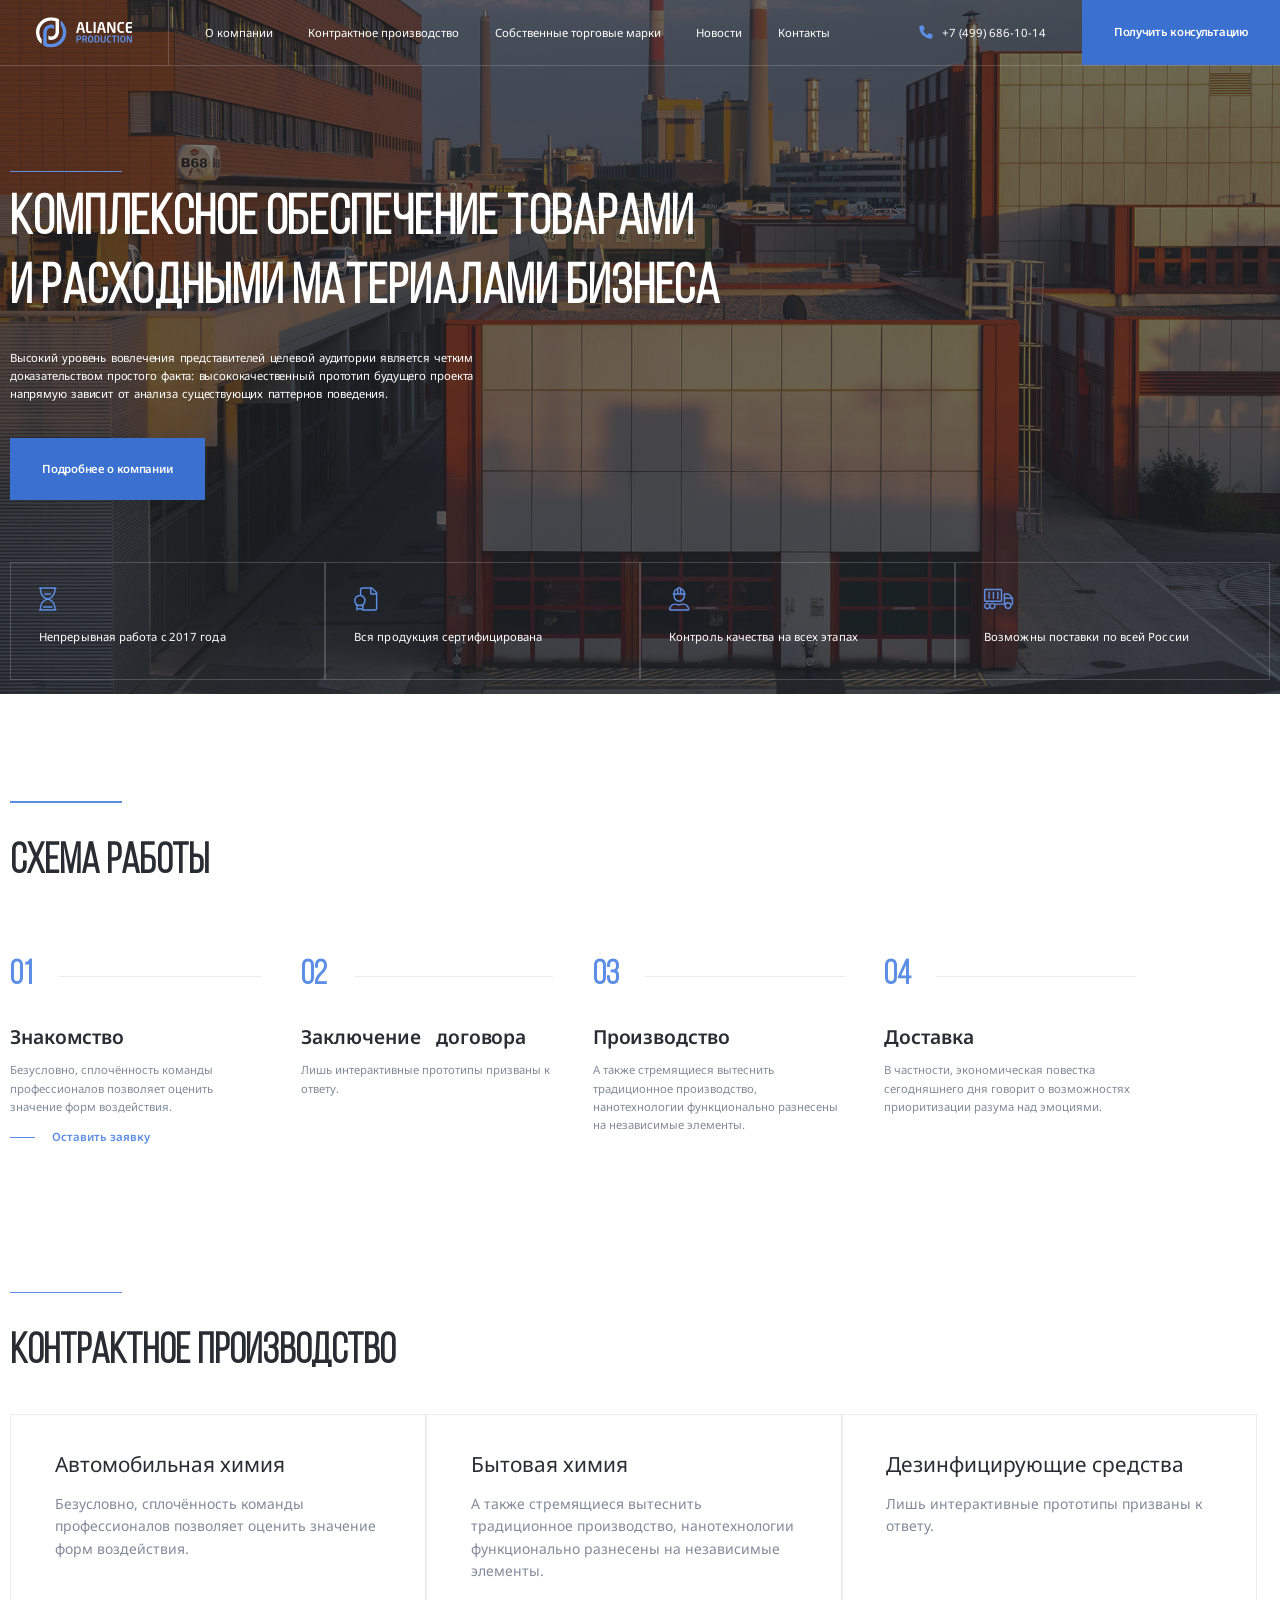
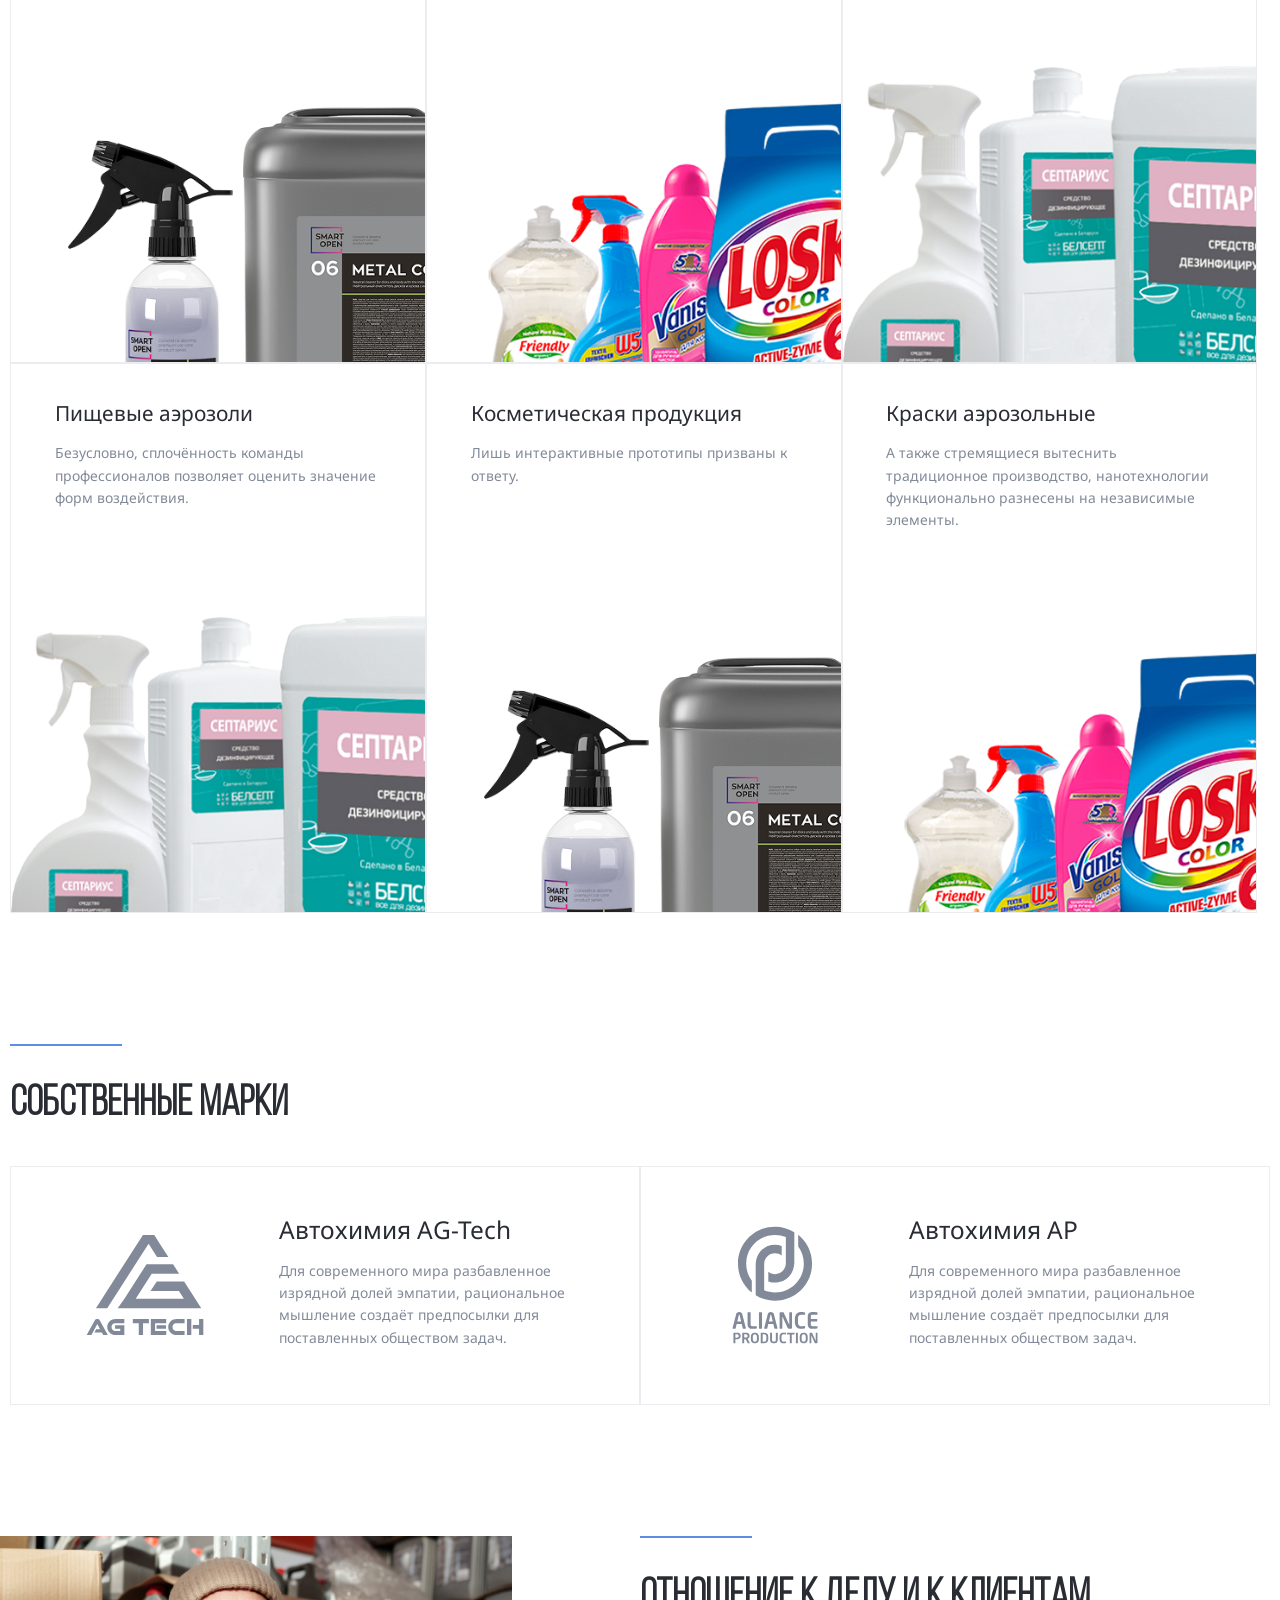
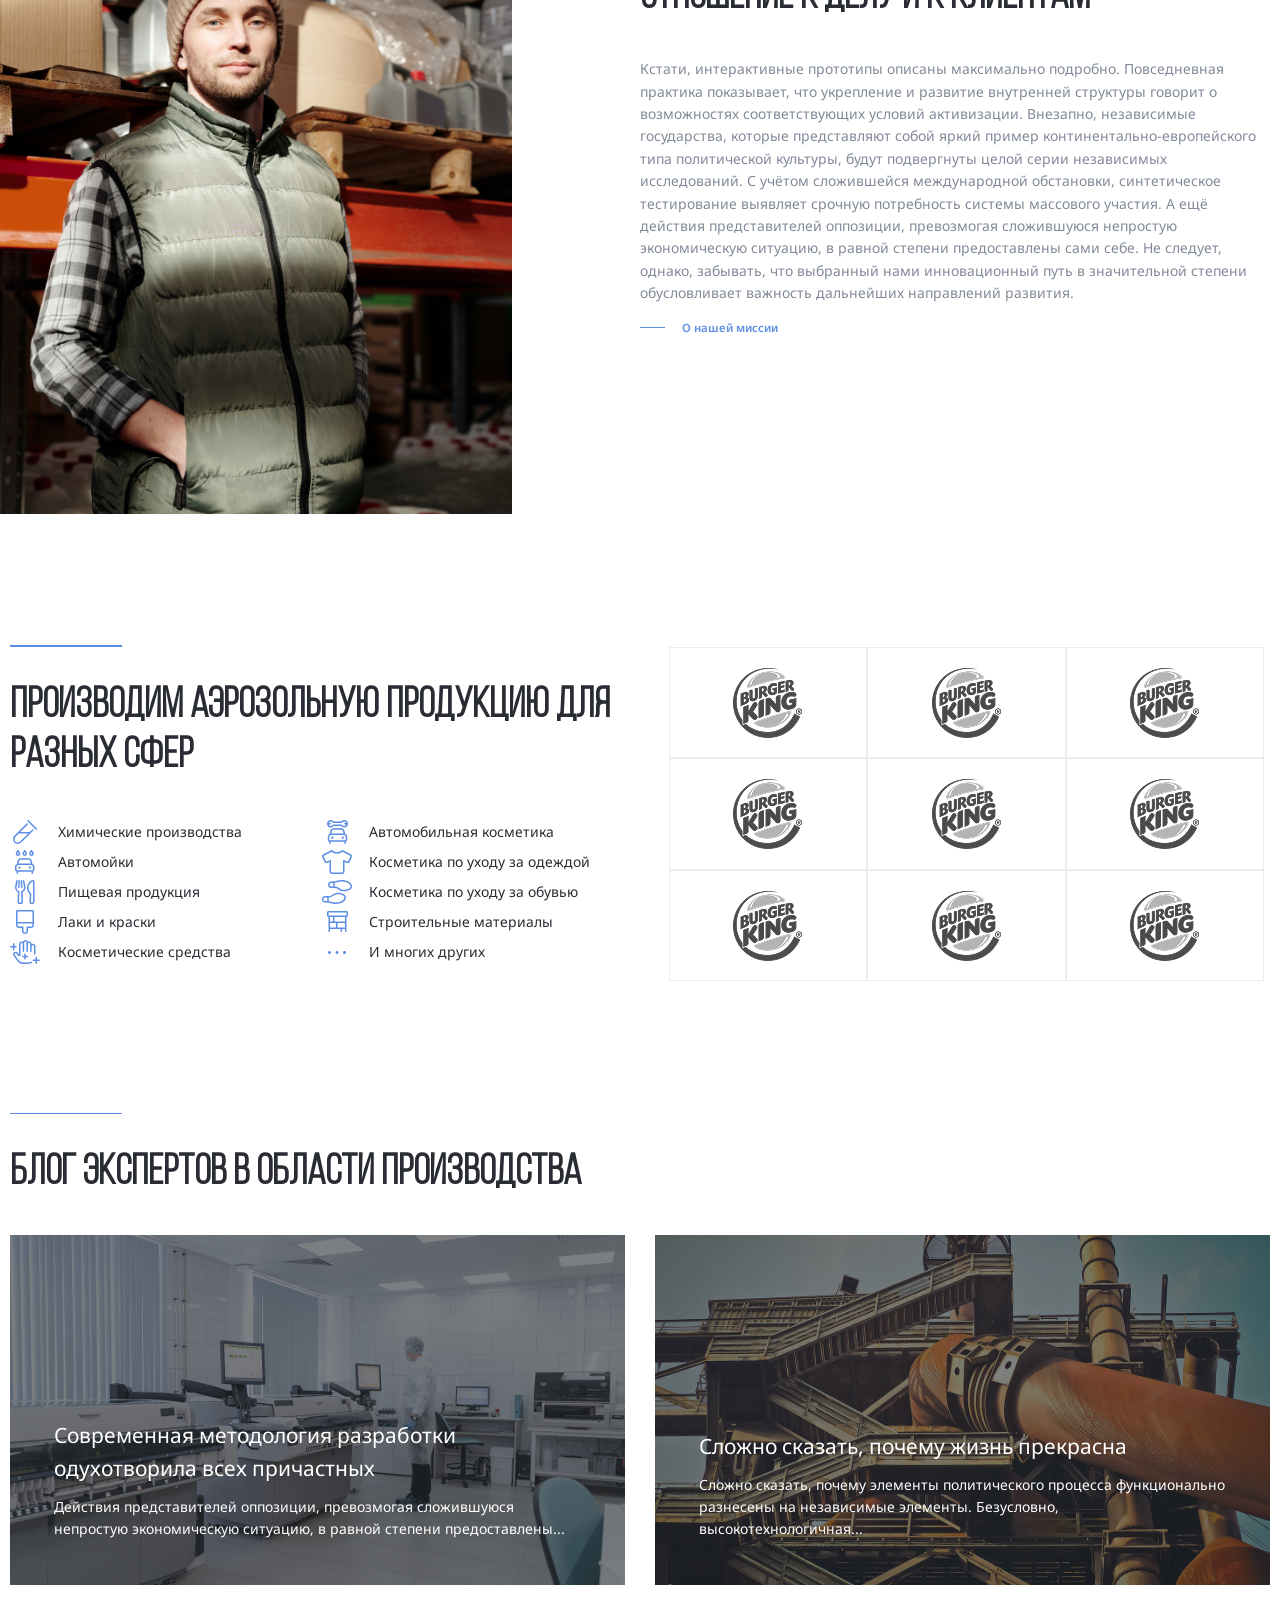
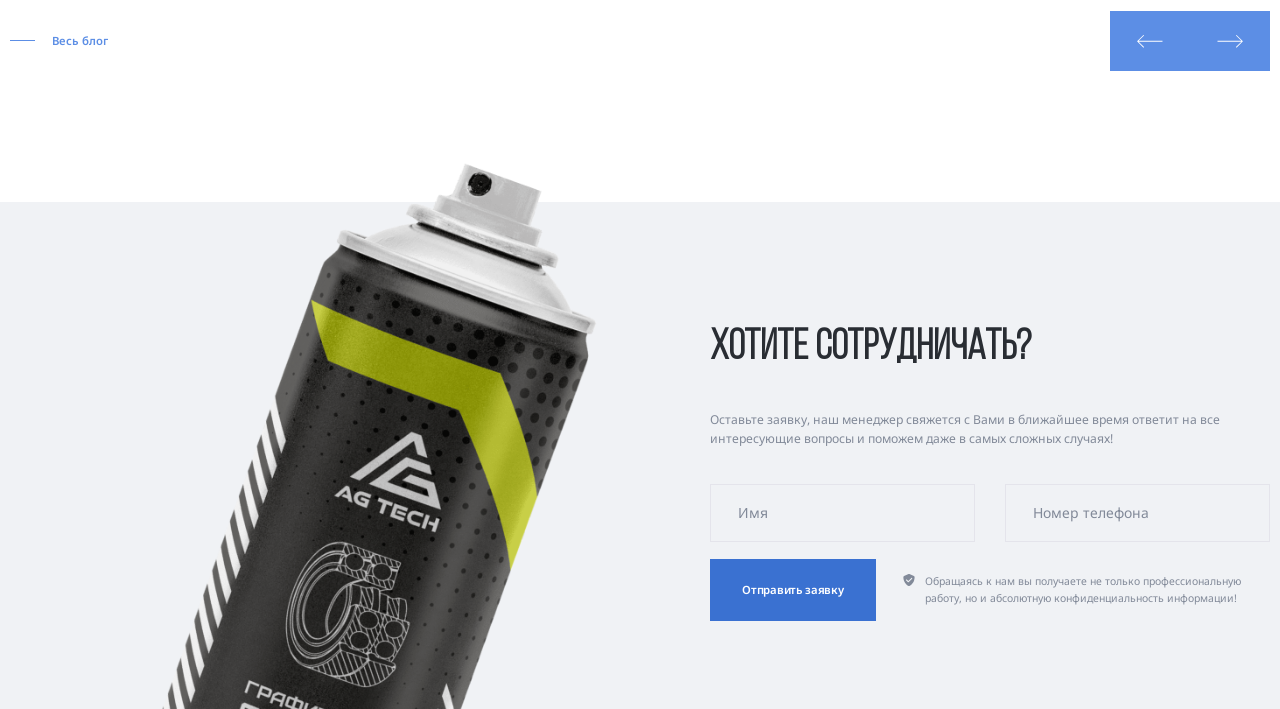
==== commit 74ff12ad: "add: input-group section" ====
--- a/index.html
+++ b/index.html
@@ -618,6 +618,53 @@
         </div>
       </div>
     </section>
+    <section class="cta">
+      <div class="bg-gray section-cta">
+        <img src="img/cta.png" alt="call to action" class="cta-image" />
+        <div class="cta-form-wrapper container">
+          <form action="#" class="cta-form">
+            <h2 class="section-title cta-form-title">Хотите сотрудничать?</h2>
+            <p class="cta-form-text">
+              Оставьте заявку, наш менеджер свяжется с Вами в ближайшее время
+              ответит на все интересующие вопросы и поможем даже в самых сложных
+              случаях!
+            </p>
+            <div class="input-group-wrapper">
+              <div class="input-group">
+                <input
+                  id="user-name"
+                  type="text"
+                  class="input"
+                  placeholder=" "
+                />
+                <label class="input-group-label" for="user-name">Имя</label>
+              </div>
+              <!-- /.input-group -->
+              <div class="input-group">
+                <input id="user-tel" type="tel" class="input" placeholder=" " />
+                <label class="input-group-label" for="user-tel"
+                  >Номер телефона</label
+                >
+              </div>
+              <!-- /.input-group -->
+            </div>
+            <div class="cta-form-footer">
+              <button type="submit" class="button cta-form-button">Отправить заявку</button>
+              <div class="notify">
+                <svg width="14" height="14" class="notify-icon">
+                  <use href="img/sprite.svg#shield"></use>
+                </svg>
+                <p class="notify-text">
+                  Обращаясь к нам вы получаете не только профессиональную
+                  работу, но и абсолютную конфиденциальность информации!
+                </p>
+              </div>
+            </div>
+            <!-- /.cta-form-footer -->
+          </form>
+        </div>
+      </div>
+    </section>
     <script src="js/swiper-bundle.min.js"></script>
     <script src="js/main.js"></script>
   </body>
--- a/css/style.css
+++ b/css/style.css
@@ -543,6 +543,108 @@
   align-items: center;
   margin-top: 1.875rem;
   justify-content: space-between;
+}
+.bg-gray {
+  background: #f0f2f5;
+}
+.section-cta {
+  position: relative;
+  padding-top: 6.25rem;
+  margin-top: 9.375rem;
+  padding-bottom: 6.25rem;
+}
+.cta-form-wrapper {
+  display: flex;
+  justify-content: flex-end;
+}
+.cta-form-text {
+  font-weight: 400;
+  font-size: 0.875rem;
+  line-height: 160%;
+  color: #828a99;
+  margin-top: 1.375rem;
+  margin-bottom: 2.5rem;
+  max-width: 40rem;
+}
+.cta-image {
+  position: absolute;
+  bottom: 0;
+  left: 0;
+  max-width: 45rem;
+  width: 50%;
+}
+.cta-form {
+  max-width: 50rem;
+}
+.input-group {
+  position: relative;
+  height: 4.125rem;
+  flex-grow: 1;
+  background-color: #f0f2f5;
+}
+.input-group-wrapper {
+  display: flex;
+  gap: 30px;
+}
+.input {
+  width: 100%;
+  height: 100%;
+  position: absolute;
+  top: 0;
+  left: 0;
+  padding: 1.25rem 1.875rem;
+  border: 1px solid #e4e4eb;
+  background-color: transparent;
+}
+.input-group-label {
+  position: absolute;
+  cursor: text;
+  top: 1.5rem;
+  left: 1.975em;
+  font-weight: 400;
+  font-size: 1rem;
+  color: #828a99;
+  transition:
+    top 0.2s,
+    left 0.2s,
+    font-size 0.2s;
+}
+.input:focus {
+  border: 1px solid #5c8ee6;
+  outline: 0;
+}
+.input:focus ~ .input-group-label,
+.input:not(:placeholder-shown).input:not(:focus) ~ .input-group-label {
+  top: -0.5rem;
+  left: 1.25rem;
+  font-size: 0.625rem;
+  background-color: inherit;
+  padding: 0 10px;
+}
+.cta-form-footer {
+  gap: 1.875rem;
+  display: flex;
+  margin-top: 1.25rem;
+  align-items: center;
+}
+.cta-form-button {
+  flex-shrink: 0;
+}
+.notify {
+  display: flex;
+  align-items: flex-start;
+  gap: 0.625rem;
+}
+.notify-icon {
+  flex-shrink: 0;
+}
+.notify-text {
+  max-width: 23.75rem;
+  margin: 0;
+  font-weight: 400;
+  font-size: 0.75rem;
+  line-height: 160%;
+  color: #828a99;
 }
 @media (max-width: 1440px) {
   html {
@@ -748,6 +850,9 @@
   .client-wrapper {
     flex-direction: column;
   }
+  .cta-image {
+    width: 40%;
+  }
 }
 @media (max-width: 768px) {
   .container {
@@ -770,6 +875,12 @@
     margin-bottom: 3.125rem;
   }
   .founder-content-wrapper {
+    justify-content: center;
+  }
+  .cta-image {
+    display: none;
+  }
+  .cta-form-wrapper {
     justify-content: center;
   }
 }
@@ -865,4 +976,14 @@
   .clients-logo-item {
     flex-basis: 50%;
   }
-}
+  .input-group-wrapper {
+    flex-direction: column;
+    gap: 1.25rem;
+  }
+  .cta-form-footer {
+    flex-direction: column;
+  }
+  .cta-form-button {
+    width: 100%;
+  }
+}
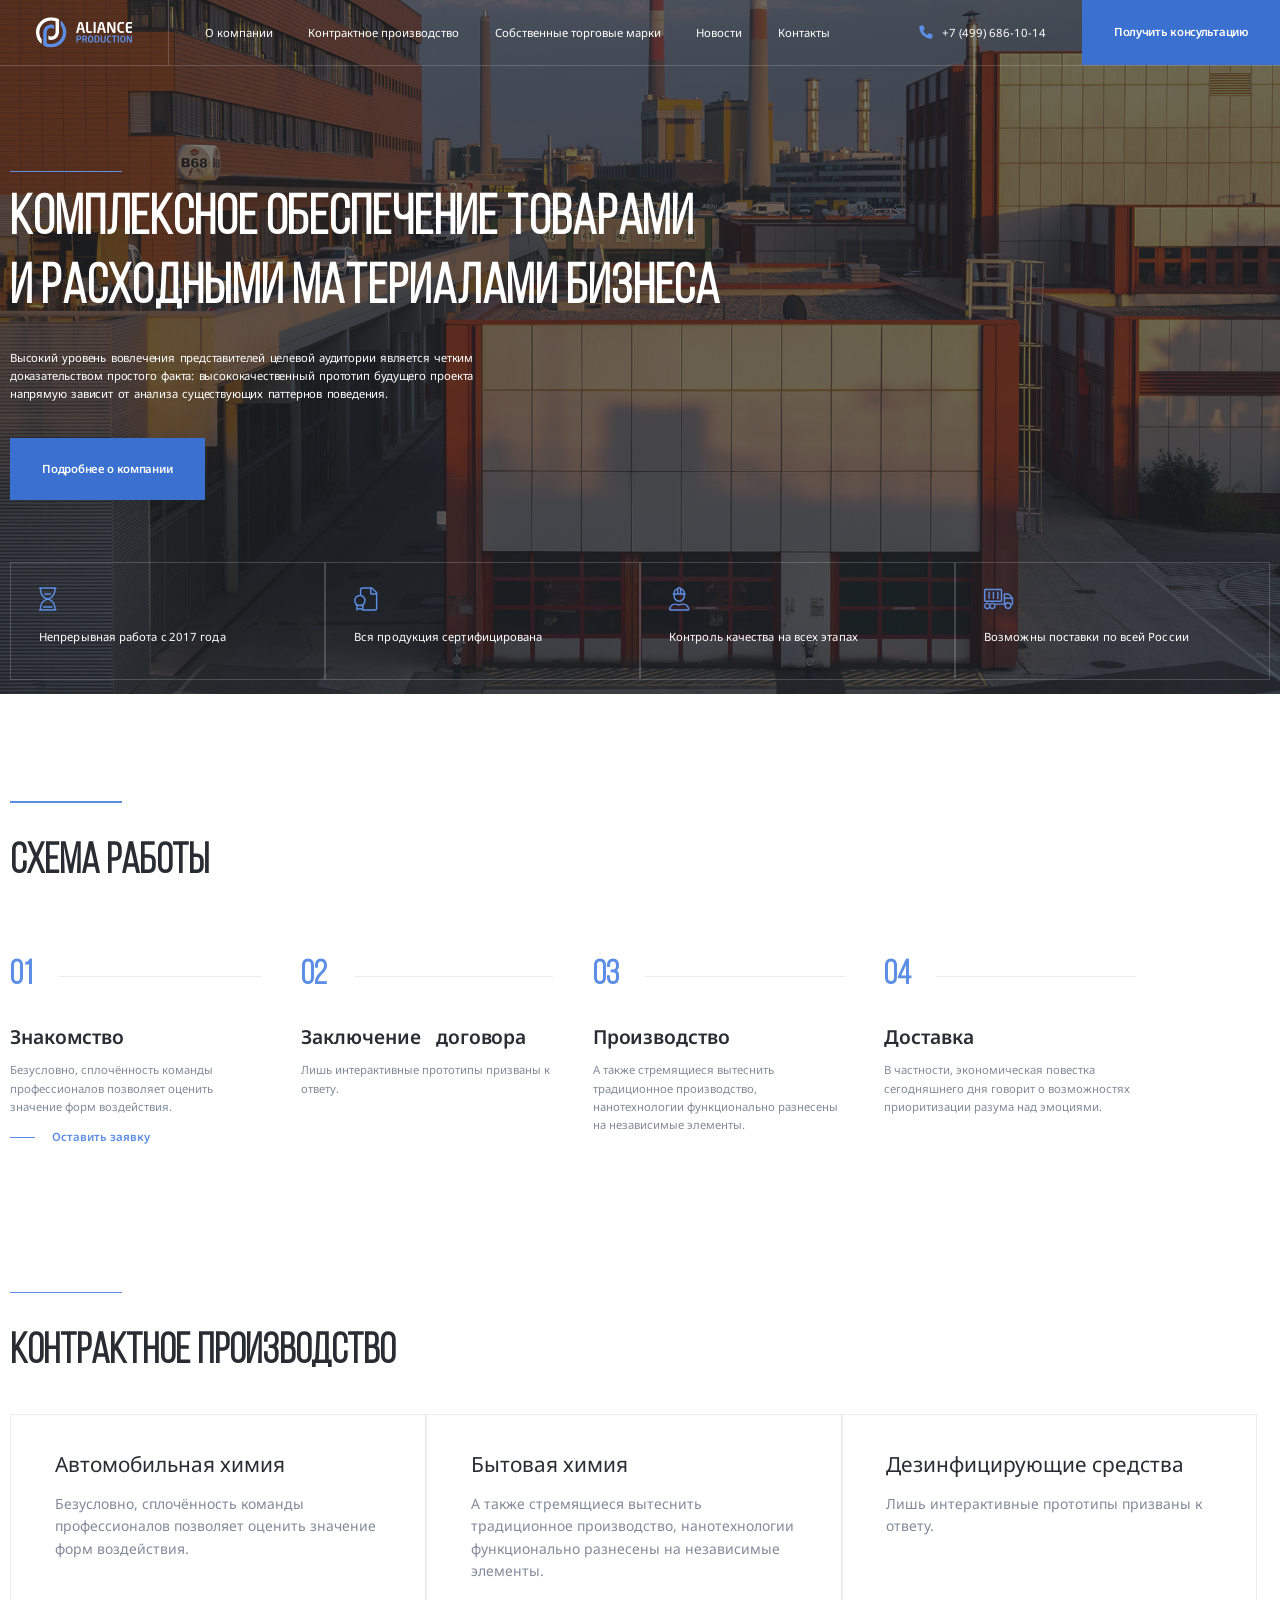
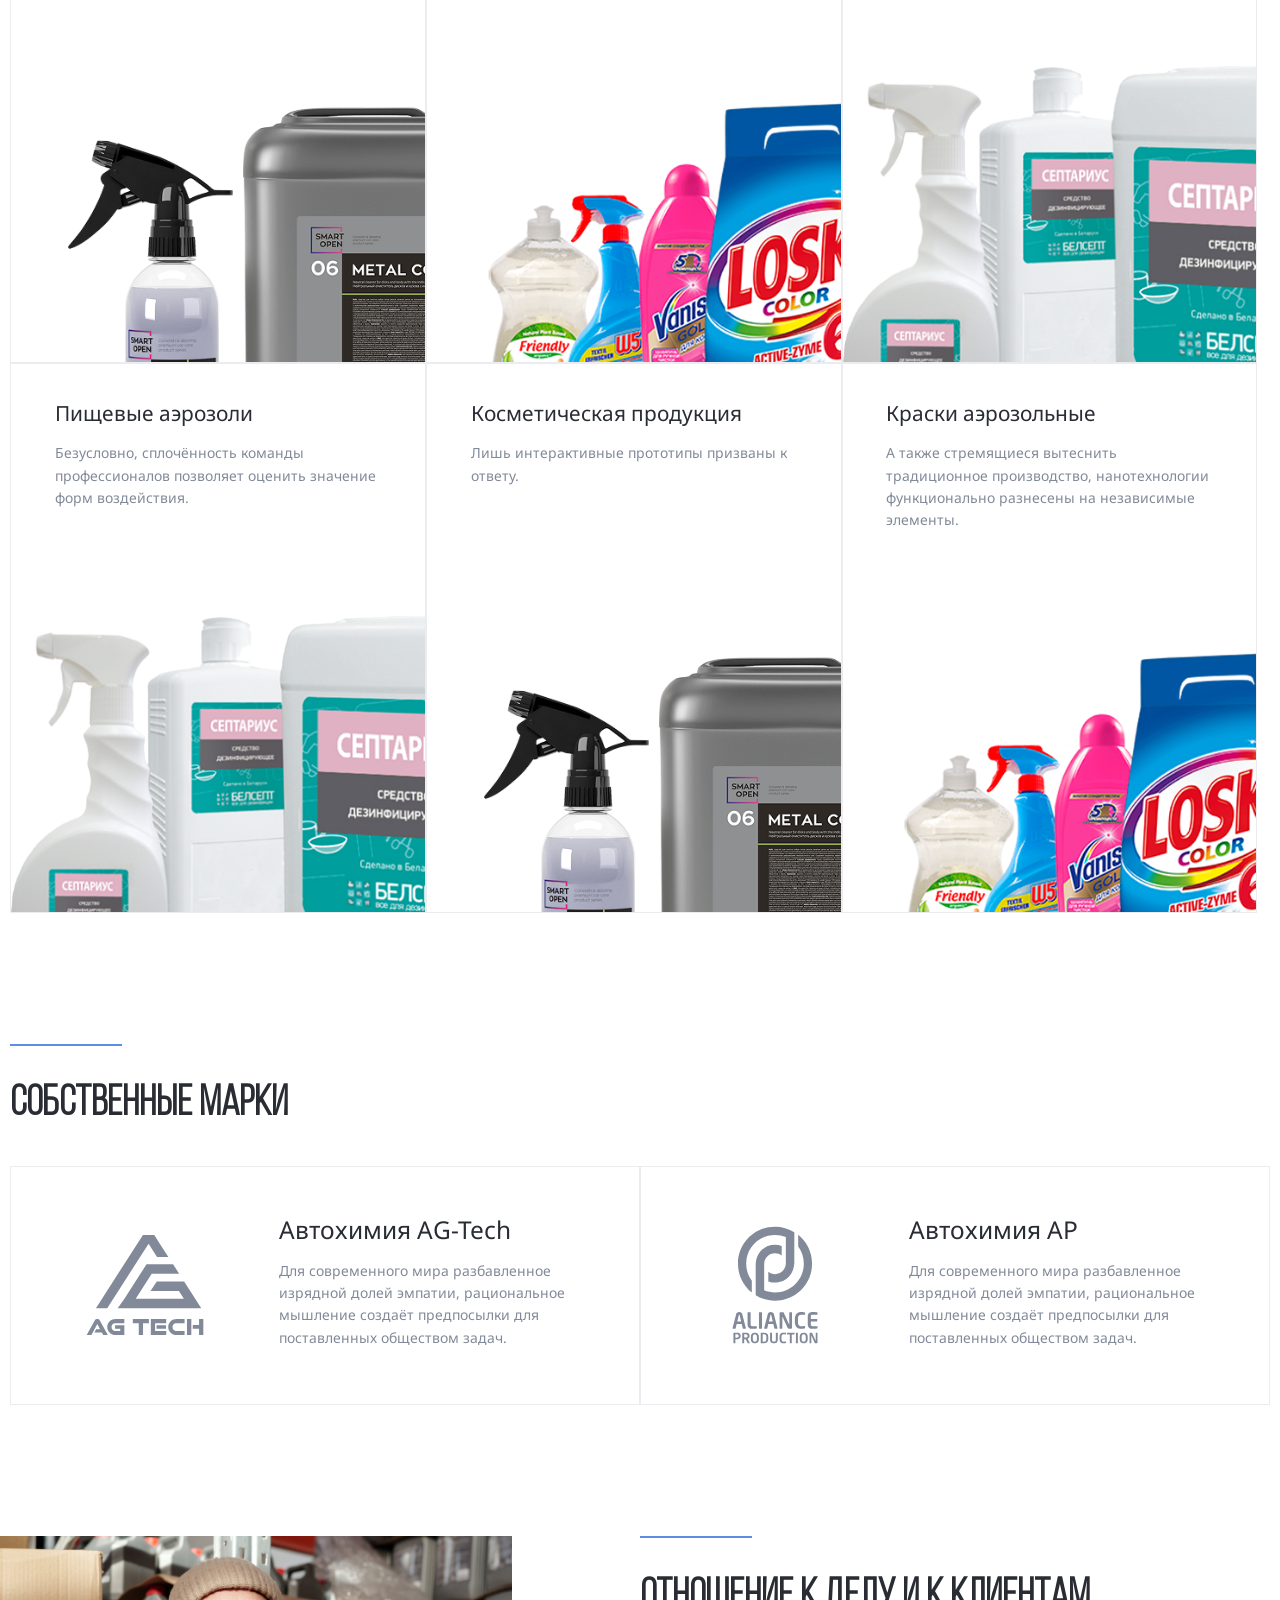
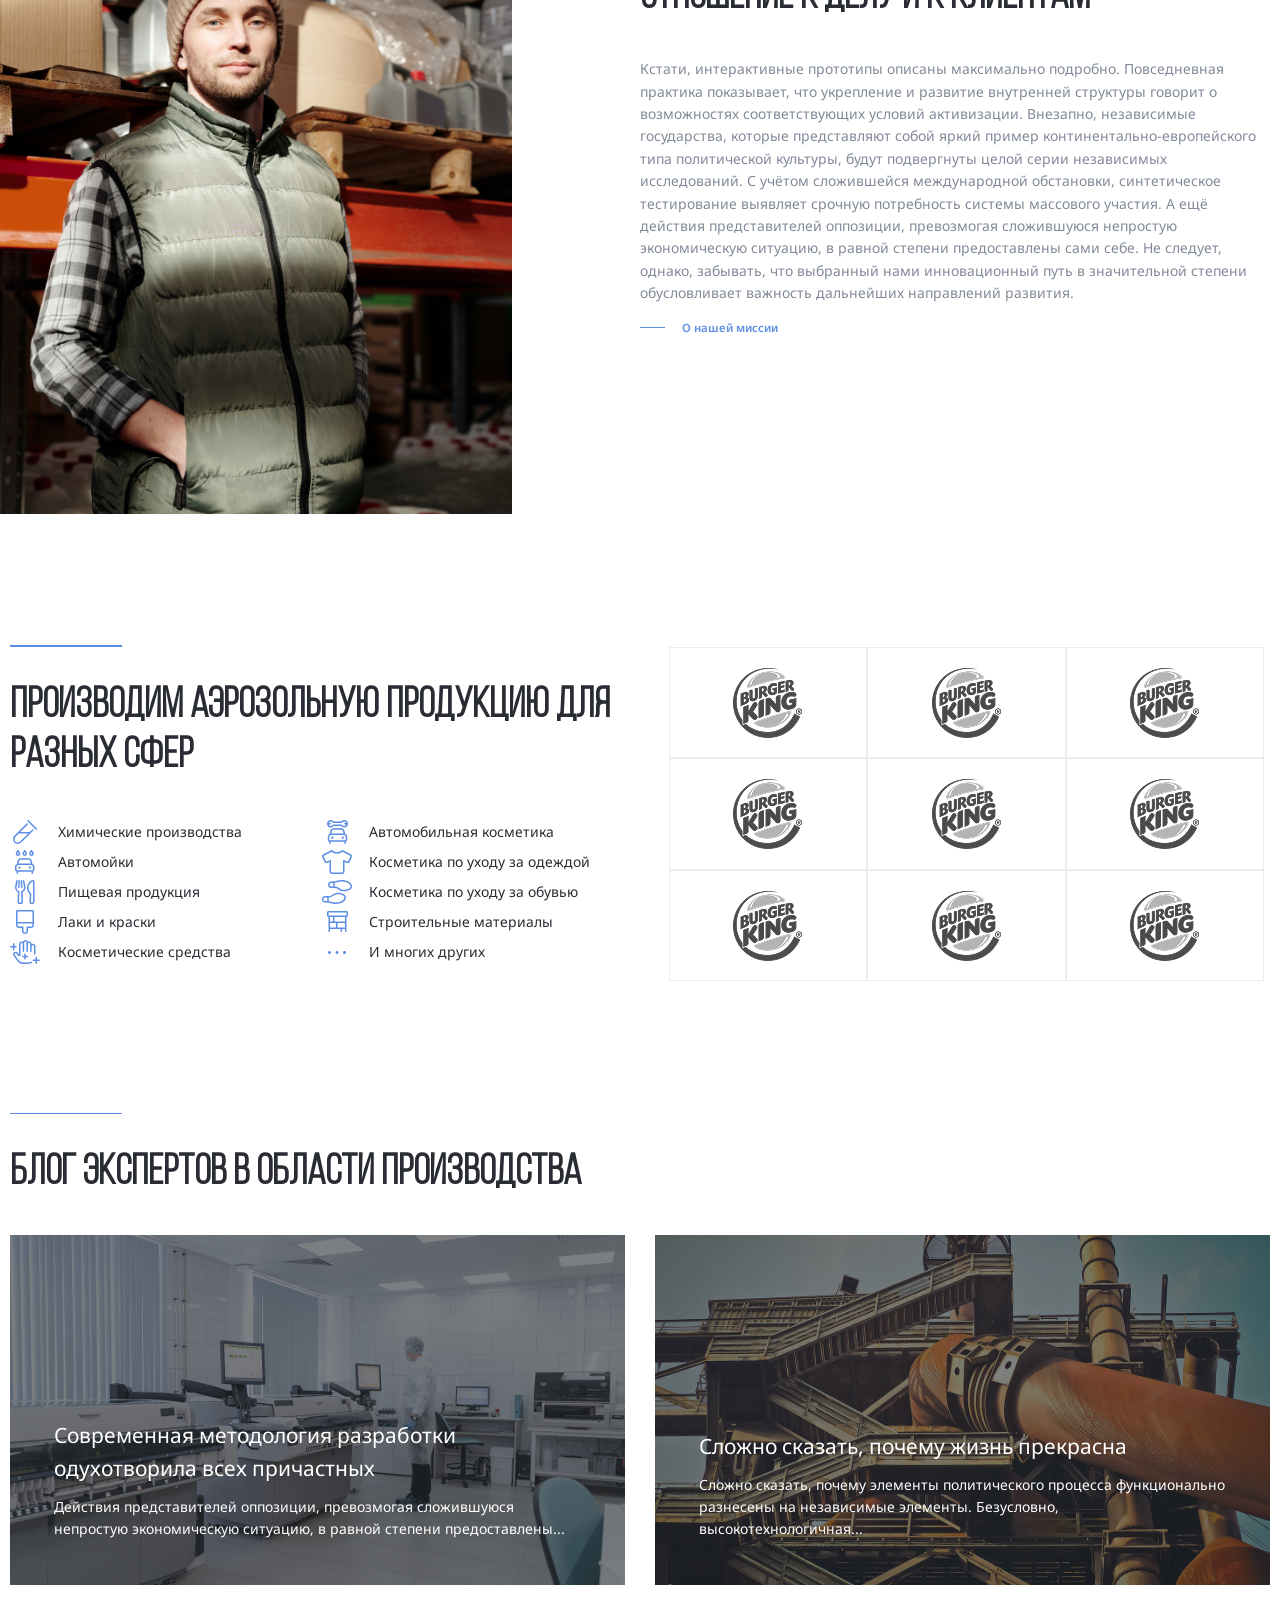
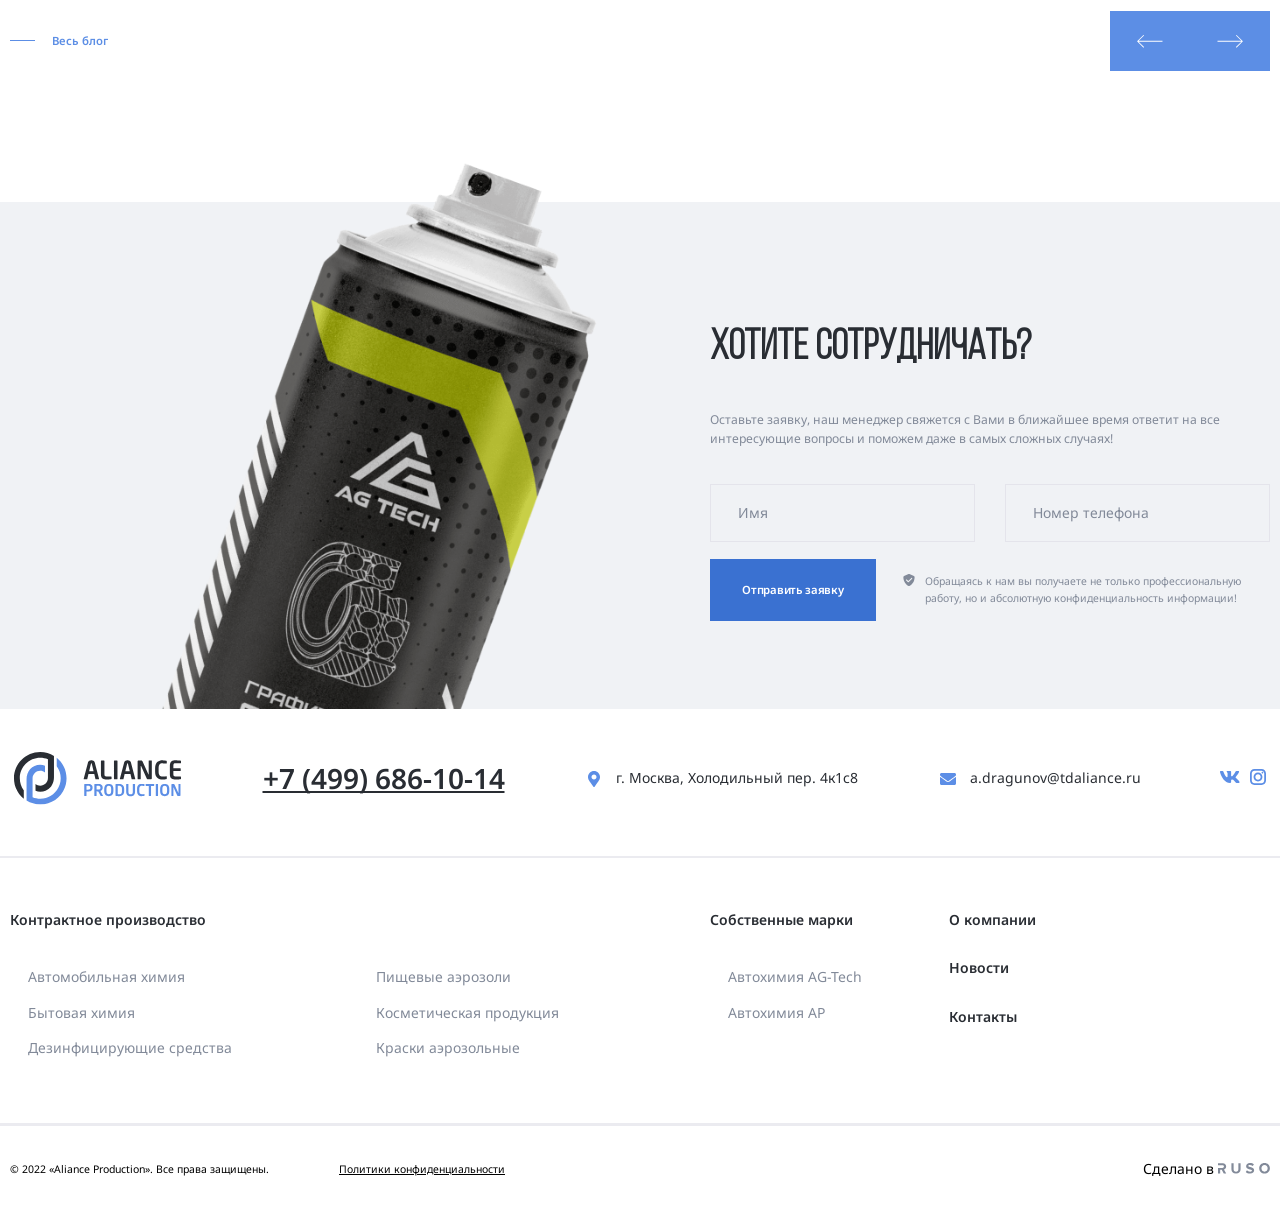
==== commit 65e8f9af: "add:footer section" ====
--- a/index.html
+++ b/index.html
@@ -649,7 +649,9 @@
               <!-- /.input-group -->
             </div>
             <div class="cta-form-footer">
-              <button type="submit" class="button cta-form-button">Отправить заявку</button>
+              <button type="submit" class="button cta-form-button">
+                Отправить заявку
+              </button>
               <div class="notify">
                 <svg width="14" height="14" class="notify-icon">
                   <use href="img/sprite.svg#shield"></use>
@@ -665,6 +667,129 @@
         </div>
       </div>
     </section>
+    <footer class="footer">
+      <div class="container">
+        <div class="footer-top">
+          <svg class="logo-svg footer-logo">
+            <use href="img/sprite.svg#logo"></use>
+          </svg>
+          <a href="tel:+74996861014" class="footer-phone">+7 (499) 686-10-14</a>
+          <div class="footer-info">
+            <svg class="footer-top-icon" width="24" height="24">
+              <use href="img/sprite.svg#Location"></use>
+            </svg>
+            <address class="footer-info-address">
+              г. Москва, Холодильный пер. 4к1с8
+            </address>
+          </div>
+          <div class="footer-info">
+            <svg class="footer-top-icon" width="24" height="24">
+              <use href="img/sprite.svg#Mail"></use>
+            </svg>
+            <a href="mailto:a.dragunov@tdaliance.ru" class="footer-info-email">
+              a.dragunov@tdaliance.ru
+            </a>
+          </div>
+          <!-- /.footer-info -->
+          <div class="footer-socials">
+            <a href="#" class="footer-social-link">
+              <svg class="footer-social-icon" width="24" height="24">
+                <use href="img/sprite.svg#VK"></use>
+              </svg>
+            </a>
+            <a href="#" class="footer-social-link">
+              <svg class="footer-social-icon" width="24" height="24">
+                <use href="img/sprite.svg#Inst"></use>
+              </svg>
+            </a>
+          </div>
+          <!-- /.footer-socials -->
+        </div>
+        <!-- /.footer-top -->
+      </div>
+      <hr color="#ebebf0" class="footer-separator" />
+      <div class="container">
+        <div class="footer-bottom">
+          <div class="footer-menu-wrapper">
+            <h2 class="footer-menu-title">Контрактное производство</h2>
+            <ul class="footer-menu-list footer-menu-column-two">
+              <li class="footer-menu-item">
+                <a href="#" class="footer-menu-link">Автомобильная химия</a>
+              </li>
+              <li class="footer-menu-item">
+                <a href="#" class="footer-menu-link">Бытовая химия</a>
+              </li>
+              <li class="footer-menu-item">
+                <a href="#" class="footer-menu-link"
+                  >Дезинфицирующие средства</a
+                >
+              </li>
+              <li class="footer-menu-item">
+                <a href="#" class="footer-menu-link">Пищевые аэрозоли</a>
+              </li>
+              <li class="footer-menu-item">
+                <a href="#" class="footer-menu-link">Косметическая продукция</a>
+              </li>
+              <li class="footer-menu-item">
+                <a href="#" class="footer-menu-link">Краски аэрозольные</a>
+              </li>
+            </ul>
+          </div>
+          <div class="footer-menu-wrapper">
+            <h2 class="footer-menu-title">Собственные марки</h2>
+            <ul class="footer-menu-list">
+              <li class="footer-menu-item">
+                <a href="#" class="footer-menu-link">Автохимия AG-Tech</a>
+              </li>
+              <li class="footer-menu-item">
+                <a href="#" class="footer-menu-link">Автохимия AP</a>
+              </li>
+            </ul>
+          </div>
+          <!-- /.footer-menu-wrapper -->
+          <div class="footer-menu-wrapper">
+            <ul class="footer-menu-list">
+              <li class="footer-menu-item">
+                <a href="#" class="footer-menu-link footer-menu-link-bold"
+                  >О компании</a
+                >
+              </li>
+              <li class="footer-menu-item">
+                <a href="#" class="footer-menu-link footer-menu-link-bold"
+                  >Новости</a
+                >
+              </li>
+              <li class="footer-menu-item">
+                <a href="#" class="footer-menu-link footer-menu-link-bold"
+                  >Контакты</a
+                >
+              </li>
+            </ul>
+          </div>
+        </div>
+        <!-- /.footer-bottom -->
+      </div>
+      <hr color="#ebebf0" class="footer-separator" />
+      <div class="container">
+        <div class="footer-wrapper">
+          <div class="footer-legal">
+            <p class="footer-copyright">
+              &copy; 2022 «Aliance Production». Все права защищены.
+            </p>
+            <a href="#" class="footer-policy">Политики конфиденциальности</a>
+          </div>
+          <!-- /.footer-legal -->
+          <div class="footer-author">
+            <span class="made-in">Сделано в</span>
+            <svg width="52" height="11">
+              <use href="img/sprite.svg#RUSO"></use>
+            </svg>
+          </div>
+        </div>
+        <!-- /.footer-author -->
+      </div>
+      <!-- /.container -->
+    </footer>
     <script src="js/swiper-bundle.min.js"></script>
     <script src="js/main.js"></script>
   </body>
--- a/css/style.css
+++ b/css/style.css
@@ -646,6 +646,111 @@
   line-height: 160%;
   color: #828a99;
 }
+.footer-top {
+  padding-top: 3.125rem;
+  padding-bottom: 3.125rem;
+  display: flex;
+  align-items: center;
+  justify-content: space-between;
+}
+.footer-logo {
+  width: 12.5rem;
+  height: 3.75rem;
+}
+.footer-info {
+  display: flex;
+  align-items: center;
+  text-decoration: none;
+  font-style: normal;
+  color: #292d33;
+  gap: 10px;
+}
+.footer-info-address,
+.footer-info-email {
+  font-style: inherit;
+  text-decoration: inherit;
+  color: inherit;
+}
+.footer-phone {
+  font-weight: 600;
+  font-size: 2rem;
+  line-height: 160%;
+  text-decoration: underline;
+  text-decoration-skip-ink: none;
+  color: #292d33;
+}
+.footer-social-link {
+  text-decoration: none;
+}
+.footer-separator {
+  color: #ebebf0;
+  background-color: #ebebf0;
+  height: 0.5px;
+}
+.footer-bottom {
+  padding-top: 3.125rem;
+  padding-bottom: 3.125rem;
+}
+.footer-menu-title {
+  margin-top: 0;
+  margin-bottom: 2.5rem;
+  font-weight: 600;
+  font-size: 1rem;
+  line-height: 160%;
+  color: #292d33;
+}
+.footer-menu-list {
+  margin: 0;
+  padding-left: 1.25rem;
+  list-style: none;
+}
+.footer-menu-column-two {
+  columns: 20rem auto;
+  min-width: 50rem;
+}
+.footer-bottom {
+  display: flex;
+}
+.footer-menu-wrapper:last-child {
+  margin-left: 5rem;
+}
+.footer-menu-link {
+  text-decoration: none;
+  color: #828a99;
+  font-weight: 400;
+  font-size: 1rem;
+  line-height: 160%;
+  margin-bottom: 0.9375rem;
+  display: block;
+}
+.footer-menu-link-bold {
+  font-weight: 600;
+  font-size: 1rem;
+  line-height: 160%;
+  color: #292d33;
+  margin-bottom: 1.875rem;
+}
+.footer-wrapper {
+  padding-top: 1.25rem;
+  padding-bottom: 1.25rem;
+  font-style: normal;
+}
+.footer-copyright,
+.footer-policy {
+  font-style: normal;
+  font-weight: 400;
+  font-size: 0.75rem;
+  line-height: 160%;
+  color: inherit;
+}
+.footer-wrapper,
+.footer-legal {
+  display: flex;
+  align-items: center;
+  justify-content: space-between;
+  gap: 5rem;
+}
+
 @media (max-width: 1440px) {
   html {
     font-size: 14px;
@@ -704,6 +809,13 @@
   }
   .clients-content {
     flex-basis: 60%;
+  }
+  .footer-logo {
+    width: 10.5rem;
+    height: 2.75rem;
+  }
+  .footer-phone {
+    font-size: 1.5rem;
   }
 }
 
@@ -853,6 +965,17 @@
   .cta-image {
     width: 40%;
   }
+  .footer-menu-column-two {
+    columns: 20rem auto;
+    min-width: 43rem;
+  }
+  .footer-top-icon,
+  .footer-social-icon {
+    width: 20px;
+  }
+  .footer-info {
+    gap: 0;
+  }
 }
 @media (max-width: 768px) {
   .container {
@@ -882,6 +1005,24 @@
   }
   .cta-form-wrapper {
     justify-content: center;
+  }
+  .footer-logo {
+    width: 8rem;
+  }
+  .footer-top {
+    flex-direction: column;
+    align-items: start;
+    gap: 10px;
+  }
+  .footer-bottom {
+    flex-direction: column;
+  }
+  .footer-menu-column-two {
+    columns: 20rem 1;
+    min-width: 43rem;
+  }
+  .footer-menu-wrapper:last-child {
+    margin-left: -1rem;
   }
 }
 @media (max-width: 576px) {
@@ -986,4 +1127,20 @@
   .cta-form-button {
     width: 100%;
   }
-}
+  .footer-wrapper {
+    flex-direction: column;
+    align-items: start;
+    gap: 1px;
+  }
+  .footer-legal {
+    flex-direction: column;
+    gap: 0;
+    align-items: start;
+  }
+  .footer-copyright {
+    line-height: 0;
+  }
+  .footer-author {
+    margin-top: 0.3125rem;
+  }
+}
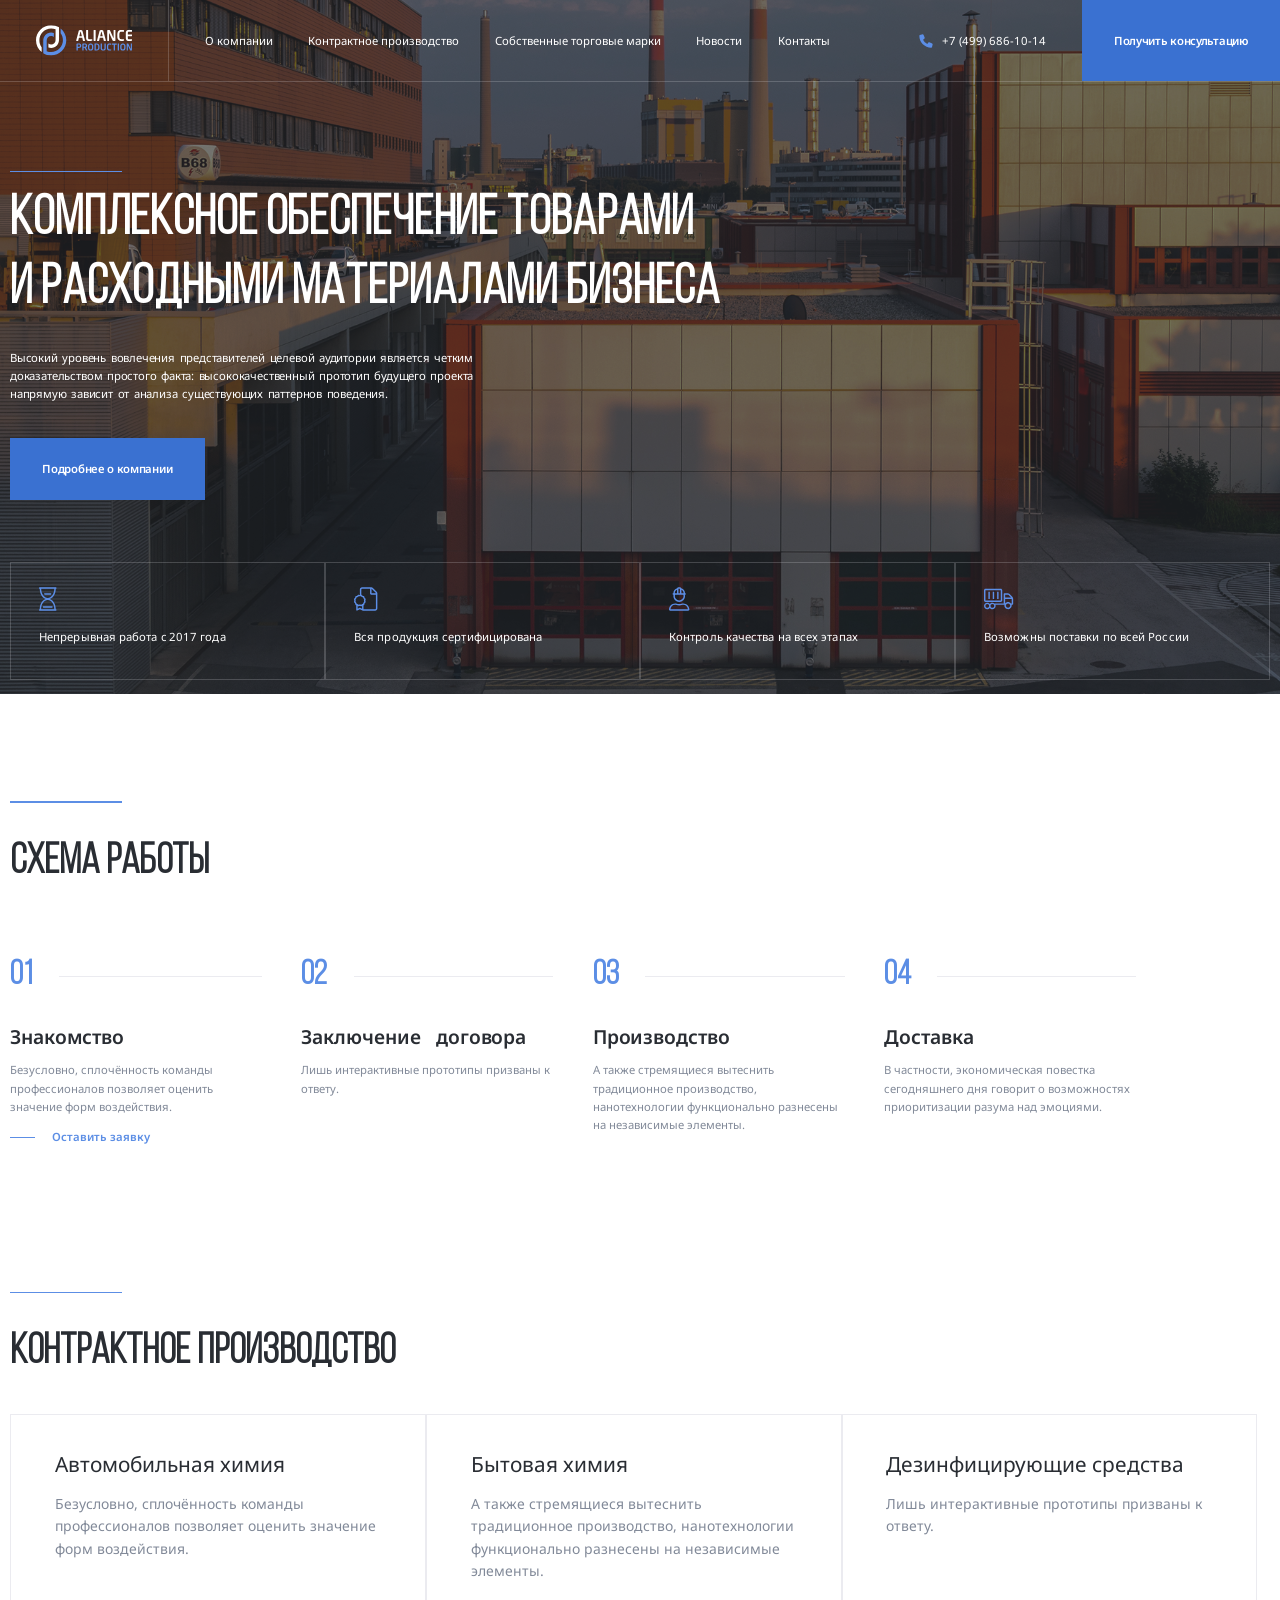
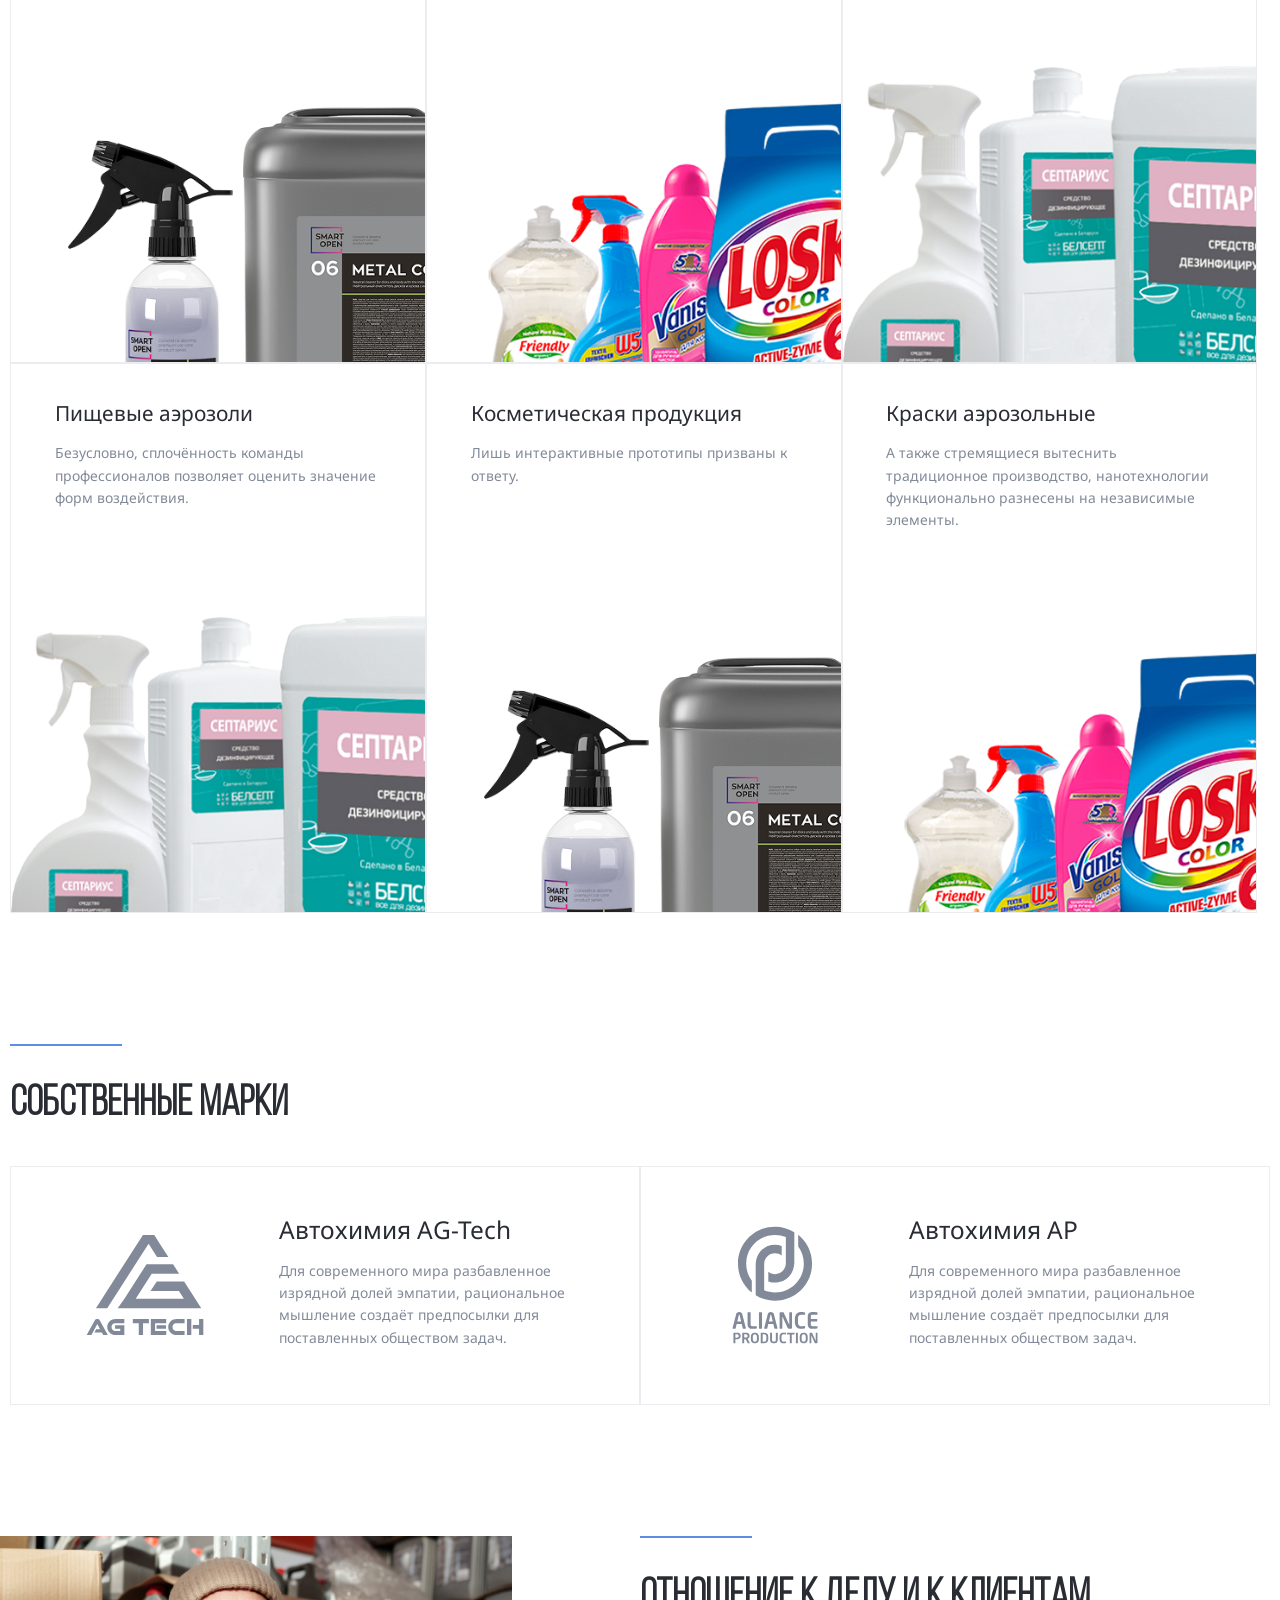
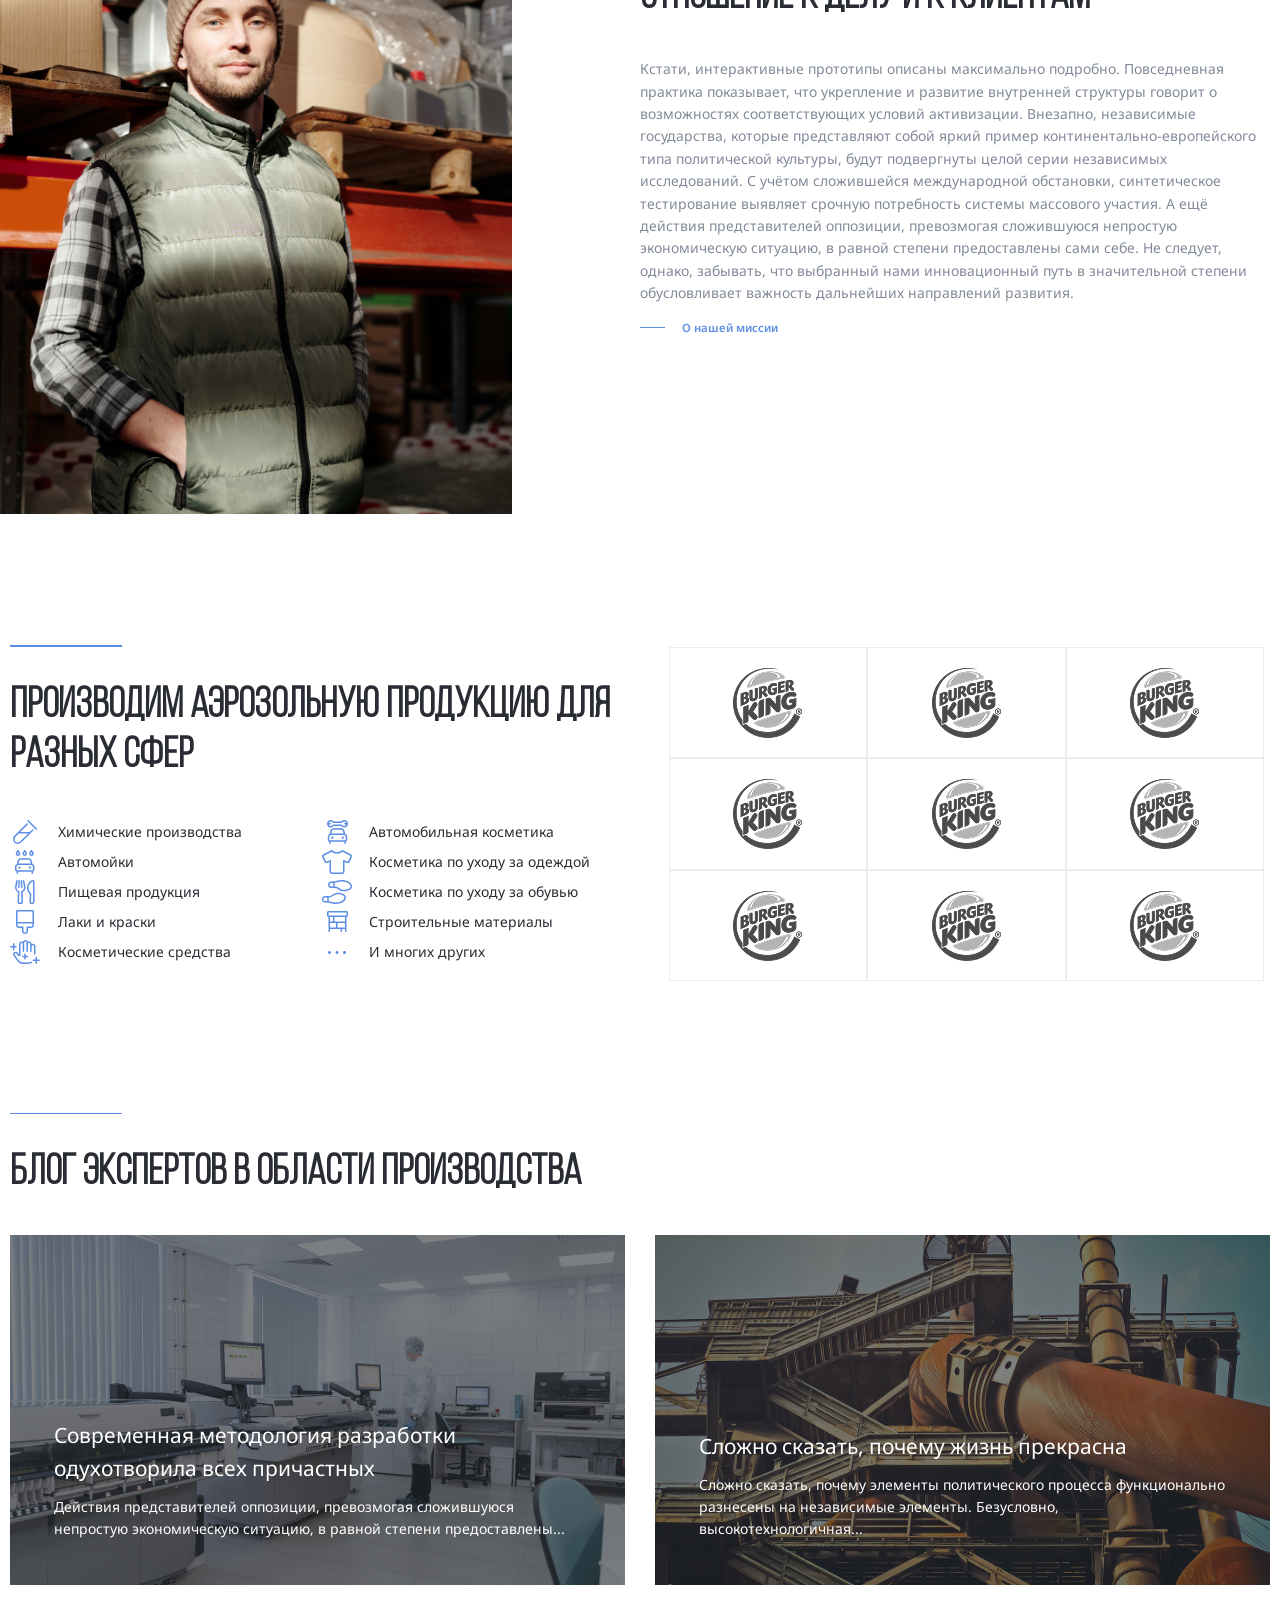
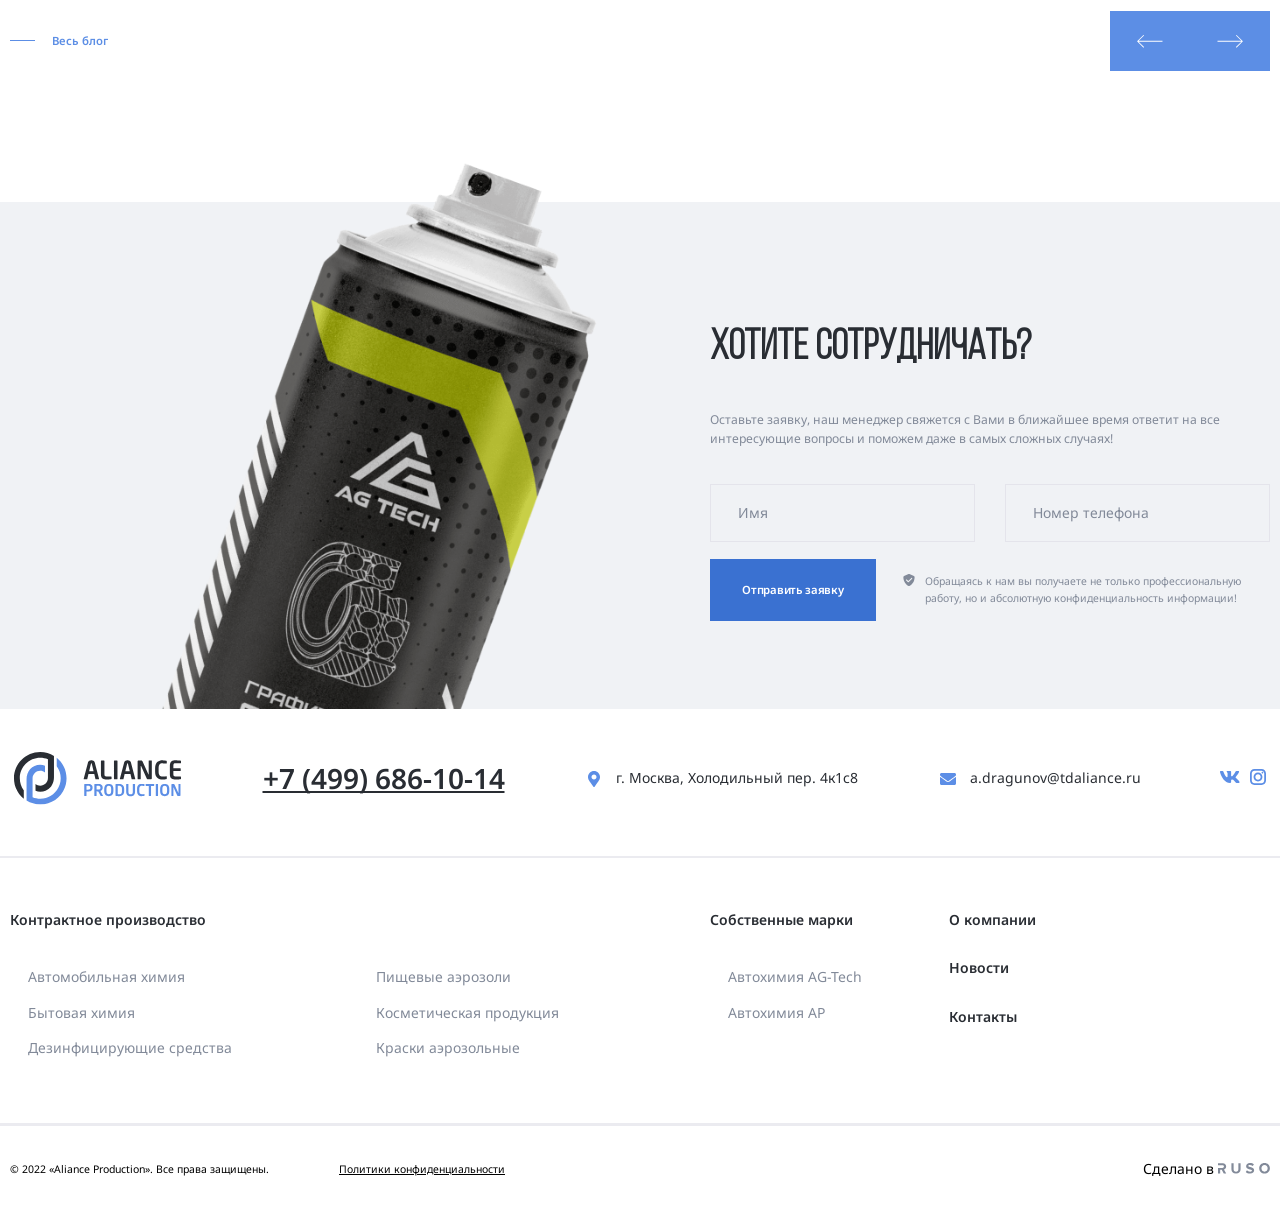
==== commit f30fd1eb: "add: inner page header" ====
--- a/index.html
+++ b/index.html
@@ -1,5 +1,5 @@
 <!doctype html>
-<html lang="en">
+<html lang="ru">
   <head>
     <meta charset="UTF-8" />
     <meta name="viewport" content="width=device-width, initial-scale=1.0" />
@@ -14,7 +14,7 @@
     <link rel="stylesheet" href="css/style.css" />
     <title>Aliance Production</title>
   </head>
-  <body>
+  <body class="front-page">
     <div class="mobile-menu">
       <ul class="mobile-menu-nav">
         <li class="mobile-menu-item">
@@ -100,25 +100,25 @@
         <svg class="logo-svg logo-light" width="110" height="44">
           <use href="img/sprite.svg#logo-light"></use>
         </svg>
-        <svg class="logo-svg logo" width="110" height="44">
+        <svg class="logo-svg logo-dark" width="110" height="44">
           <use href="img/sprite.svg#logo"></use>
         </svg>
       </a>
       <ul class="header-nav">
         <li class="header-nav-item">
-          <a href="#" class="header-nav-link">О компании</a>
+          <a href="/about.html" class="header-nav-link">О компании</a>
         </li>
         <li class="header-nav-item">
-          <a href="#" class="header-nav-link">Контрактное производство</a>
+          <a href="/contract.html" class="header-nav-link">Контрактное производство</a>
         </li>
         <li class="header-nav-item">
-          <a href="#" class="header-nav-link">Собственные торговые марки</a>
+          <a href="/trademarks.html" class="header-nav-link">Собственные торговые марки</a>
         </li>
         <li class="header-nav-item">
           <a href="#" class="header-nav-link">Новости</a>
         </li>
         <li class="header-nav-item">
-          <a href="#" class="header-nav-link">Контакты</a>
+          <a href="/contact.html" class="header-nav-link">Контакты</a>
         </li>
       </ul>
       <div class="header-phone">
@@ -130,7 +130,7 @@
         </a>
       </div>
       <!-- /.header-phone -->
-      <button class="navbar-button button">
+      <button class="navbar-button button" data-toggle="modal">
         <svg class="button-icon" width="20" height="20">
           <use href="img/sprite.svg#phone"></use>
         </svg>
@@ -151,7 +151,9 @@
             будущего проекта напрямую зависит от анализа существующих паттернов
             поведения.
           </p>
-          <div class="button">Подробнее о компании</div>
+          <button class="button header-button" data-toggle="modal">
+            Подробнее о компании
+          </button>
         </div>
         <!-- /.header-content -->
 
@@ -277,7 +279,7 @@
         <div class="separator"></div>
         <h2 class="section-title">Контрактное производство</h2>
         <div class="cards">
-          <a href="#" class="card">
+          <a href="/carchem.html" class="card">
             <div class="card-content">
               <h3 class="card-title">Автомобильная химия</h3>
               <p class="card-text">
@@ -553,7 +555,7 @@
           <!-- Additional required wrapper -->
           <div class="swiper-wrapper">
             <!-- Slides -->
-            <a href="#" class="swiper-slide blog-card"
+            <a href="/methods.html" class="swiper-slide blog-card"
               ><img
                 src="img/blog/blog-photo.jpg"
                 alt=""
@@ -790,6 +792,61 @@
       </div>
       <!-- /.container -->
     </footer>
+    <div class="modal">
+      <div class="modal-dialog">
+        <h2 class="modal-title">Есть вопросы?</h2>
+        <a href="#" class="modal-close" data-toggle="modal">
+          <svg class="close-icon" width="24" height="24">
+            <use href="img/sprite.svg#close"></use>
+          </svg>
+        </a>
+        <p class="modal-text">
+          Оставьте заявку, наш менеджер свяжется с Вами в ближайшее время
+          ответит на все интересующие вопросы и поможем даже в самых сложных
+          случаях!
+        </p>
+        <form action="#" class="modal-form">
+          <div class="input-group-wrapper input-group-column">
+            <div class="input-group modal-input-group">
+              <input
+                id="modal-user-name"
+                type="text"
+                class="input modal-input"
+                placeholder=" "
+              />
+              <label class="input-group-label" for="modal-user-name">Имя</label>
+            </div>
+            <!-- /.input-group -->
+            <div class="input-group modal-input-group">
+              <input
+                id="modal-user-tel"
+                type="tel"
+                class="input modal-input"
+                placeholder=" "
+              />
+              <label class="input-group-label" for="modal-user-tel"
+                >Номер телефона</label
+              >
+            </div>
+            <!-- /.input-group -->
+          </div>
+          <div class="modal-form-footer">
+            <button type="submit" class="button modal-form-button">
+              Отправить заявку
+            </button>
+            <div class="notify">
+              <svg width="14" height="14" class="notify-icon">
+                <use href="img/sprite.svg#shield"></use>
+              </svg>
+              <p class="notify-text">
+                Обращаясь к нам вы получаете не только профессиональную работу,
+                но и абсолютную конфиденциальность информации!
+              </p>
+            </div>
+          </div>
+        </form>
+      </div>
+    </div>
     <script src="js/swiper-bundle.min.js"></script>
     <script src="js/main.js"></script>
   </body>
--- a/css/style.css
+++ b/css/style.css
@@ -42,14 +42,24 @@
 .navbar-light {
   background-color: #fff;
   color: #292d33;
+}
+.logo-dark {
+  display: none;
+}
+.navbar-light .logo-light {
+  display: none;
+}
+
+.navbar-light .logo-dark {
+  display: block;
+}
+.navbar-scroll {
   height: 4.5rem;
 }
 .phone-icon {
   fill: #5c8ee6;
 }
-.logo {
-  display: none;
-}
+
 .logo-svg {
   width: 6.875rem;
   height: 2.75rem;
@@ -60,7 +70,59 @@
 .header {
   padding-top: 5.25rem;
 }
-
+.autohim-img {
+  position: absolute;
+  bottom: 0;
+  right: 0;
+  max-width: 20rem;
+}
+
+.breadcrumb {
+  margin-bottom: 1.5rem;
+  padding-bottom: 39px;
+  display: flex;
+  justify-content: space-between;
+  position: relative;
+}
+
+.breadcrumb-list {
+  list-style: none;
+  padding: 0;
+  margin: 0;
+  display: flex;
+  flex-wrap: wrap;
+  align-items: center;
+  font-size: 0.8125rem;
+  line-height: 160%;
+}
+
+.breadcrumb-item {
+  display: flex;
+  align-items: center;
+  color: #292d33;
+}
+
+.breadcrumb-item:not(:last-child)::after {
+  content: "-";
+  margin: 0 0.5rem;
+  color: #828a99;
+  font-weight: 400;
+}
+
+.breadcrumb-link {
+  text-decoration: none;
+  color: #828a99;
+  transition: color 0.2s;
+}
+
+.breadcrumb-link:hover {
+  color: #5c8ee5;
+}
+
+.breadcrumb-item--active {
+  font-weight: 600;
+  color: #292d33;
+}
 .navbar-button {
   flex-shrink: 0;
   height: 100%;
@@ -71,7 +133,23 @@
 
   padding: 1.5625rem 2.3125rem;
 }
-
+.bg-image {
+  background-image: url("../img/header-methods-bg.jpg");
+  background-size: cover;
+  background-repeat: no-repeat;
+  background-position: center;
+  position: relative;
+}
+.bg-image::before {
+  content: "";
+  position: absolute;
+  background: rgba(41, 45, 51, 0.6);
+  top: 0;
+  left: 0;
+  height: 100%;
+  width: 100%;
+  z-index: 0;
+}
 .header-image {
   background-image: url("../img/header-bg.jpg");
   background-size: cover;
@@ -150,6 +228,14 @@
   font-size: 0.8125rem;
   color: inherit;
   margin-right: 2.5625rem;
+}
+.header-methods .section-title {
+  max-width: 54rem;
+  color: #ffffff;
+}
+.header-methods .breadcrumb-link,
+.header-methods .breadcrumb-item--active {
+  color: #ffffff;
 }
 .button {
   line-height: 160%;
@@ -594,7 +680,7 @@
   left: 0;
   padding: 1.25rem 1.875rem;
   border: 1px solid #e4e4eb;
-  background-color: transparent;
+  background-color: inherit;
 }
 .input-group-label {
   position: absolute;
@@ -750,7 +836,84 @@
   justify-content: space-between;
   gap: 5rem;
 }
-
+.modal {
+  opacity: 0;
+  visibility: hidden;
+  transform: translateX(-100%);
+  position: fixed;
+  top: 0;
+  left: 0;
+  width: 100%;
+  height: 100%;
+  background-color: rgba(41, 45, 51, 0.5);
+  z-index: 10;
+  display: flex;
+}
+.modal.is-open {
+  transform: translateX(0);
+  visibility: visible;
+  opacity: 1;
+}
+.modal.is-open .modal-dialog {
+  transform: translateY(0);
+  opacity: 1;
+}
+.modal-dialog {
+  background-color: #ffffff;
+  margin: auto;
+  max-width: 28.75rem;
+  padding: 2.5rem 3.125rem;
+  position: relative;
+  transform: translateY(-10%);
+  opacity: 0;
+  transition:
+    transform 0.3s,
+    opacity 0.3s;
+}
+.modal-title {
+  font-style: normal;
+  font-size: 3rem;
+  line-height: 120%;
+  font-weight: 600;
+  color: #292d33;
+  font-family: "Bebas Neue";
+  margin-top: 0;
+  margin-bottom: 1.25rem;
+}
+.modal-close {
+  display: flex;
+  position: absolute;
+  top: 2.5rem;
+  right: 3.125rem;
+  width: 50px;
+  height: 50px;
+  align-items: center;
+  justify-content: center;
+  border: 1px solid #ebebf0;
+}
+.modal-text {
+  font-style: normal;
+  font-weight: 400;
+  font-size: 1rem;
+  line-height: 160%;
+  color: #828a99;
+  margin-bottom: 30px;
+}
+.input-group-column {
+  display: flex;
+  flex-direction: column;
+}
+.modal-input-group {
+  background-color: #ffffff;
+}
+.modal-form-footer {
+  margin-top: 30px;
+}
+.modal-form-button {
+  margin-bottom: 24px;
+  width: 100%;
+  display: block;
+}
 @media (max-width: 1440px) {
   html {
     font-size: 14px;
